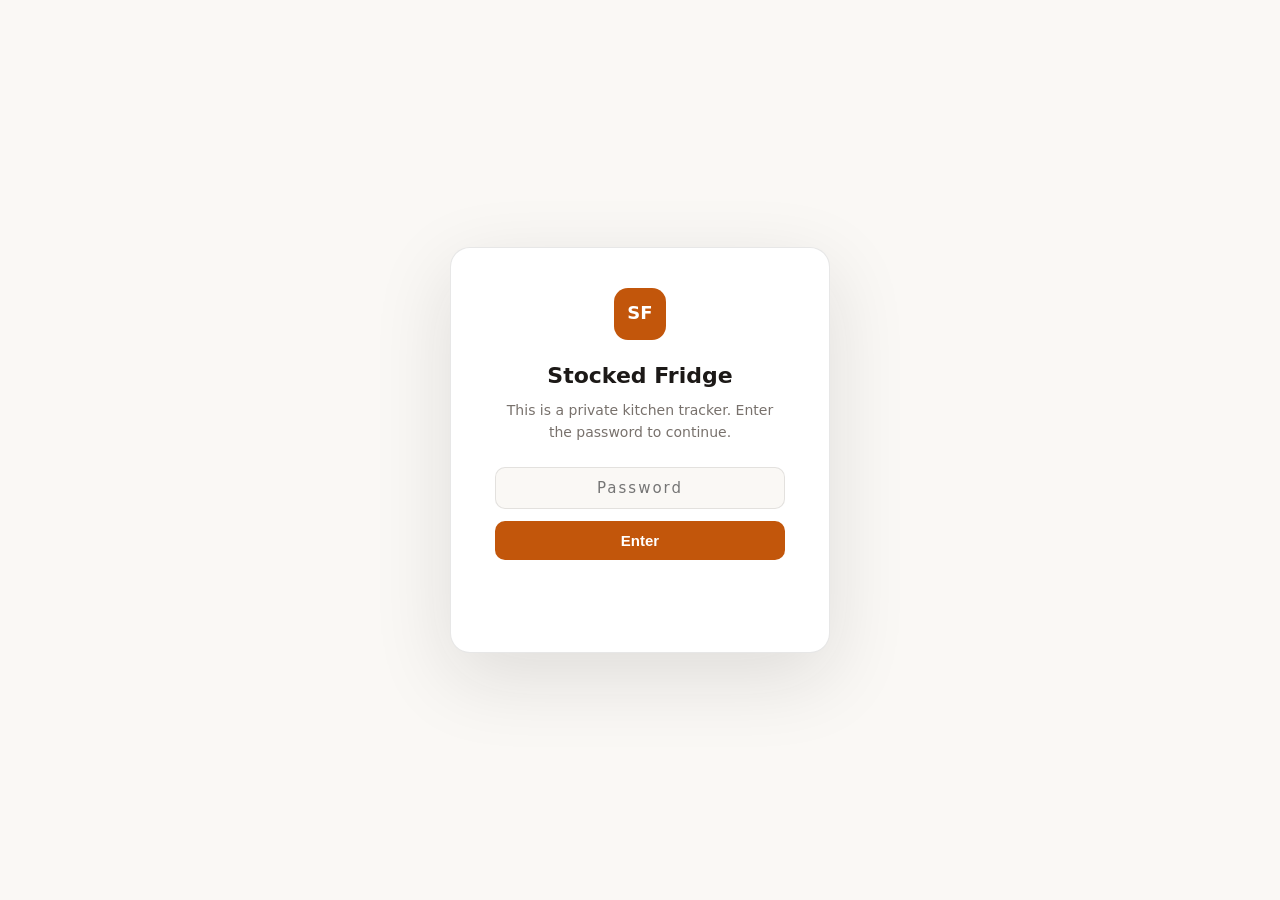
==== pantry/index.html @ d0f5382f "Add Stocked Fridge kitchen tracker at /pantry Password-gated kitchen organization tool: - Pantry inv" ====
<!doctype html>
<html lang="en">
<head>
  <meta charset="utf-8">
  <meta name="viewport" content="width=device-width, initial-scale=1">
  <title>Stocked Fridge — Kitchen Tracker</title>
  <meta name="description" content="Track your kitchen inventory, discover recipes, and analyze your cooking and baking.">
  <link rel="stylesheet" href="assets/css/styles.css">
</head>
<body>
  <div class="bg-grid"></div>

  <!-- ── PASSWORD GATE ── -->
  <div id="gate">
    <div class="gate-card">
      <div class="gate-logo">SF</div>
      <h2>Stocked Fridge</h2>
      <p>This is a private kitchen tracker. Enter the password to continue.</p>
      <input
        type="password"
        id="gate-input"
        class="gate-input"
        placeholder="Password"
        autocomplete="current-password"
        onkeydown="if(event.key==='Enter') checkPassword()"
      >
      <button class="gate-btn" onclick="checkPassword()">Enter</button>
      <p class="gate-error" id="gate-error"></p>
    </div>
  </div>

  <!-- ── APP (hidden until authenticated) ── -->
  <div id="app" style="display:none">

    <div class="page">
      <header class="nav">
        <div class="nav-inner">
          <a class="brand" href="#">
            <div class="brand-icon">SF</div>
            <span class="brand-name">Stocked Fridge</span>
          </a>
          <nav class="tab-nav">
            <button class="tab-btn active" data-tab="dashboard">Dashboard</button>
            <button class="tab-btn" data-tab="pantry">Pantry</button>
            <button class="tab-btn" data-tab="recipes">Recipes</button>
            <button class="tab-btn" data-tab="bakinglog">Baking Log</button>
            <button class="tab-btn" data-tab="settings">Settings</button>
          </nav>
        </div>
      </header>

      <main>

        <!-- DASHBOARD -->
        <section class="tab-section active" id="tab-dashboard">
          <div class="container section-pad">
            <div class="section-head">
              <h2>Kitchen Overview</h2>
              <p id="dashboard-date"></p>
            </div>
            <div class="stats-grid">
              <div class="stat-card">
                <div class="stat-icon">🥫</div>
                <div>
                  <div class="stat-val" id="stat-total">0</div>
                  <div class="stat-label">Pantry Items</div>
                </div>
              </div>
              <div class="stat-card warn">
                <div class="stat-icon">⏰</div>
                <div>
                  <div class="stat-val" id="stat-expiring">0</div>
                  <div class="stat-label">Expiring Soon</div>
                </div>
              </div>
              <div class="stat-card">
                <div class="stat-icon">📖</div>
                <div>
                  <div class="stat-val" id="stat-recipes">0</div>
                  <div class="stat-label">Recipes Available</div>
                </div>
              </div>
              <div class="stat-card">
                <div class="stat-icon">🧁</div>
                <div>
                  <div class="stat-val" id="stat-bakes">0</div>
                  <div class="stat-label">Bakes Logged</div>
                </div>
              </div>
            </div>
            <div class="dash-grid">
              <div>
                <p class="sub-head">Expiring Soon</p>
                <div id="dash-expiring" class="item-list">
                  <p class="empty-msg">No items expiring soon.</p>
                </div>
              </div>
              <div>
                <p class="sub-head">Recent Baking</p>
                <div id="dash-recent-bakes" class="item-list">
                  <p class="empty-msg">No baking logged yet.</p>
                </div>
              </div>
            </div>
            <div class="ai-card">
              <div class="ai-card-head">
                <span class="ai-badge">RECIPES</span>
                <h3>What can you make right now?</h3>
              </div>
              <p class="muted" style="margin-bottom:14px">Recipes you can make with your current pantry (80%+ match).</p>
              <div id="dash-recipes" class="recipe-quick-list">
                <p class="empty-msg">Add items to your pantry to see recipe suggestions.</p>
              </div>
            </div>
          </div>
        </section>

        <!-- PANTRY -->
        <section class="tab-section" id="tab-pantry">
          <div class="container section-pad">
            <div class="section-head between">
              <div>
                <h2>Pantry</h2>
                <p>Track everything in your kitchen.</p>
              </div>
              <button class="btn" onclick="openAddItem()">+ Add Item</button>
            </div>
            <div class="filter-bar">
              <input type="text" class="search-input" id="pantry-search" placeholder="Search ingredients…" oninput="renderPantry()">
            </div>
            <div class="category-filters" id="category-filters" style="margin-bottom:20px"></div>
            <div id="pantry-grid" class="pantry-grid"></div>
          </div>
        </section>

        <!-- RECIPES -->
        <section class="tab-section" id="tab-recipes">
          <div class="container section-pad">
            <div class="section-head">
              <h2>Recipes</h2>
              <p>Find what you can cook or bake with what you have.</p>
            </div>
            <div class="recipe-controls">
              <div class="filter-bar" style="margin-bottom:12px">
                <input type="text" class="search-input" id="recipe-search" placeholder="Search recipes or ingredients…" oninput="renderRecipes()">
              </div>
              <div class="recipe-filter-row">
                <button class="pill-btn active" data-filter="all" onclick="setRecipeFilter('all')">All</button>
                <button class="pill-btn" data-filter="can-make" onclick="setRecipeFilter('can-make')">Can Make Now</button>
                <button class="pill-btn" data-filter="almost" onclick="setRecipeFilter('almost')">Almost There</button>
                <button class="pill-btn" data-filter="baking" onclick="setRecipeFilter('baking')">Baking</button>
                <button class="pill-btn" data-filter="cooking" onclick="setRecipeFilter('cooking')">Cooking</button>
              </div>
            </div>
            <div id="recipe-grid" class="recipe-grid"></div>
            <div class="ai-card" id="ai-recipe-gen" style="display:none">
              <div class="ai-card-head">
                <span class="ai-badge">AI</span>
                <h3>Generate a Custom Recipe</h3>
              </div>
              <p class="muted" style="margin-bottom:8px">Tell Claude what you're craving and it'll craft a recipe from your pantry.</p>
              <textarea id="ai-recipe-prompt" class="ai-input" placeholder="e.g. I want something sweet with the bananas and chocolate chips I have…"></textarea>
              <button class="btn" onclick="generateAIRecipe()">Generate Recipe</button>
              <div id="ai-recipe-result" class="ai-result" style="display:none"></div>
            </div>
          </div>
        </section>

        <!-- BAKING LOG -->
        <section class="tab-section" id="tab-bakinglog">
          <div class="container section-pad">
            <div class="section-head between">
              <div>
                <h2>Baking Log</h2>
                <p>Track your sessions, rate results, and learn from your bakes.</p>
              </div>
              <button class="btn" onclick="openAddBake()">+ Log a Bake</button>
            </div>
            <div id="bake-log-list" class="bake-log-list"></div>
            <div class="ai-card" id="ai-bake-analysis" style="display:none">
              <div class="ai-card-head">
                <span class="ai-badge">AI</span>
                <h3>Baking Analysis</h3>
              </div>
              <p class="muted" style="margin-bottom:14px">Claude will analyze your baking history, spot patterns, and give you personalized tips.</p>
              <button class="btn" onclick="analyzeBaking()">Analyze My Baking</button>
              <div id="ai-analysis-result" class="ai-result" style="display:none"></div>
            </div>
          </div>
        </section>

        <!-- SETTINGS -->
        <section class="tab-section" id="tab-settings">
          <div class="container section-pad">
            <div class="section-head">
              <h2>Settings</h2>
              <p>Customize your experience.</p>
            </div>
            <div class="settings-grid">
              <div class="card">
                <h3>🤖 Claude AI Integration</h3>
                <p class="muted" style="margin-bottom:16px">Add your Anthropic API key to unlock AI-powered recipe generation, baking analysis, and ingredient substitution suggestions. Stored only in your browser.</p>
                <div class="form-group">
                  <label>Anthropic API Key</label>
                  <input type="password" id="api-key-input" class="form-input" placeholder="sk-ant-…">
                  <p class="hint">Never shared — stored locally in your browser only.</p>
                </div>
                <div style="display:flex;align-items:center;gap:10px">
                  <button class="btn" onclick="saveApiKey()">Save Key</button>
                  <span class="key-status" id="key-status"></span>
                </div>
              </div>
              <div class="card">
                <h3>🔄 Ingredient Substitutes</h3>
                <p class="muted" style="margin-bottom:12px">Running low on something? Look up tested substitutes instantly.</p>
                <div class="form-group">
                  <label>Search for an ingredient</label>
                  <input type="text" id="sub-search" class="form-input" placeholder="e.g. butter, eggs, flour…" oninput="renderSubstitutes()">
                </div>
                <div id="sub-results"></div>
              </div>
              <div class="card danger-card">
                <h3>🗑️ Clear All Data</h3>
                <p class="muted" style="margin-bottom:14px">Permanently removes your pantry items and baking log from this browser. Cannot be undone.</p>
                <button class="btn btn-danger" onclick="confirmClearData()">Clear All Data</button>
              </div>
            </div>
          </div>
        </section>

      </main>
    </div><!-- .page -->

    <!-- OVERLAY -->
    <div class="overlay" id="overlay" onclick="closeModal()"></div>

    <!-- MODAL: Add/Edit Item -->
    <div class="modal" id="modal-item">
      <div class="modal-head">
        <h3 id="modal-item-title">Add Item</h3>
        <button class="close-btn" onclick="closeModal()">×</button>
      </div>
      <form id="item-form" onsubmit="saveItem(event)">
        <div class="form-group">
          <label>Item Name *</label>
          <input type="text" id="item-name" class="form-input" required placeholder="e.g. All-purpose flour">
        </div>
        <div class="form-row">
          <div class="form-group">
            <label>Quantity</label>
            <input type="number" id="item-qty" class="form-input" placeholder="2" step="0.1" min="0">
          </div>
          <div class="form-group">
            <label>Unit</label>
            <input type="text" id="item-unit" class="form-input" placeholder="cups, lbs, oz…">
          </div>
        </div>
        <div class="form-group">
          <label>Category</label>
          <select id="item-category" class="form-input">
            <option value="baking">🌾 Baking</option>
            <option value="produce">🥬 Produce</option>
            <option value="dairy">🥛 Dairy</option>
            <option value="proteins">🥩 Proteins</option>
            <option value="pantry">🥫 Pantry</option>
            <option value="spices">🫙 Spices</option>
            <option value="frozen">🧊 Frozen</option>
            <option value="beverages">🥤 Beverages</option>
            <option value="other">📦 Other</option>
          </select>
        </div>
        <div class="form-group">
          <label>Expiry Date</label>
          <input type="date" id="item-expiry" class="form-input">
        </div>
        <div class="form-group">
          <label>Notes</label>
          <input type="text" id="item-notes" class="form-input" placeholder="e.g. opened, store in fridge…">
        </div>
        <input type="hidden" id="item-id">
        <div class="form-actions">
          <button type="button" class="btn ghost" onclick="closeModal()">Cancel</button>
          <button type="submit" class="btn">Save Item</button>
        </div>
      </form>
    </div>

    <!-- MODAL: Recipe detail -->
    <div class="modal modal-wide" id="modal-recipe">
      <div class="modal-head">
        <h3 id="recipe-modal-name"></h3>
        <button class="close-btn" onclick="closeModal()">×</button>
      </div>
      <div id="recipe-modal-content"></div>
    </div>

    <!-- MODAL: Log a Bake -->
    <div class="modal" id="modal-bake">
      <div class="modal-head">
        <h3 id="modal-bake-title">Log a Bake</h3>
        <button class="close-btn" onclick="closeModal()">×</button>
      </div>
      <form id="bake-form" onsubmit="saveBake(event)">
        <div class="form-group">
          <label>What did you bake/cook? *</label>
          <input type="text" id="bake-name" class="form-input" required placeholder="e.g. Sourdough bread, Chocolate chip cookies…">
        </div>
        <div class="form-row">
          <div class="form-group">
            <label>Date</label>
            <input type="date" id="bake-date" class="form-input">
          </div>
          <div class="form-group">
            <label>Rating</label>
            <select id="bake-rating" class="form-input">
              <option value="5">⭐⭐⭐⭐⭐ Amazing!</option>
              <option value="4" selected>⭐⭐⭐⭐ Really good</option>
              <option value="3">⭐⭐⭐ Pretty good</option>
              <option value="2">⭐⭐ Needs work</option>
              <option value="1">⭐ Didn't work out</option>
            </select>
          </div>
        </div>
        <div class="form-group">
          <label>Notes — what happened, what worked, what didn't</label>
          <textarea id="bake-notes" class="form-input" rows="3" placeholder="Crumb was open and airy, crust was a bit thick. Next time reduce bake time by 5 min…"></textarea>
        </div>
        <div class="form-group">
          <label>Ingredients used (comma-separated)</label>
          <input type="text" id="bake-ingredients" class="form-input" placeholder="flour, butter, eggs, sugar, vanilla…">
        </div>
        <div class="form-group">
          <label>Tags</label>
          <input type="text" id="bake-tags" class="form-input" placeholder="bread, sweet, gluten-free…">
        </div>
        <input type="hidden" id="bake-id">
        <div class="form-actions">
          <button type="button" class="btn ghost" onclick="closeModal()">Cancel</button>
          <button type="submit" class="btn">Save Bake</button>
        </div>
      </form>
    </div>

  </div><!-- #app -->

  <script>
    // ── Password gate ─────────────────────────────────────────────────────────
    // Note: client-side gate — keeps casual visitors out, not determined ones.
    const PASS_HASH = "3d0a97e6d9c1e7a37c67ebab2e4c6e7534d06e6da28f3c4de3df2fc11c9b29a3";

    async function hashStr(str) {
      const buf = await crypto.subtle.digest("SHA-256", new TextEncoder().encode(str));
      return Array.from(new Uint8Array(buf)).map(b => b.toString(16).padStart(2,"0")).join("");
    }

    async function checkPassword() {
      const val = document.getElementById("gate-input").value;
      const h   = await hashStr(val);
      if (h === PASS_HASH) {
        sessionStorage.setItem("sf_auth", "1");
        document.getElementById("gate").style.display = "none";
        document.getElementById("app").style.display  = "block";
      } else {
        const err = document.getElementById("gate-error");
        err.textContent = "Incorrect password. Try again.";
        document.getElementById("gate-input").value = "";
        document.getElementById("gate-input").focus();
        setTimeout(() => err.textContent = "", 3000);
      }
    }

    // Auto-unlock if already authenticated this session
    if (sessionStorage.getItem("sf_auth") === "1") {
      document.getElementById("gate").style.display = "none";
      document.getElementById("app").style.display  = "block";
    }
  </script>

  <script src="assets/js/data.js"></script>
  <script src="assets/js/ai.js"></script>
  <script src="assets/js/app.js"></script>
</body>
</html>
---- pantry/assets/css/styles.css ----
:root {
  --bg:         #faf8f5;
  --panel:      #ffffff;
  --text:       #1c1917;
  --muted:      #78716c;
  --line:       rgba(28,25,23,.1);
  --primary:    #c2560b;
  --primary-bg: #fff4ee;
  --green:      #15803d;
  --green-bg:   #f0fdf4;
  --warn:       #b45309;
  --warn-bg:    #fffbeb;
  --red:        #dc2626;
  --red-bg:     #fef2f2;
  --radius:     14px;
  --shadow:     0 4px 24px rgba(28,25,23,.08);
}

*, *::before, *::after { box-sizing: border-box; margin: 0; padding: 0; }
html, body { height: 100%; }

body {
  font-family: ui-sans-serif, system-ui, -apple-system, "Segoe UI", Roboto, Arial, sans-serif;
  background: var(--bg);
  color: var(--text);
  line-height: 1.6;
}

/* ── Background grid ── */
.bg-grid {
  position: fixed; inset: 0; pointer-events: none; z-index: 0;
  background-image:
    linear-gradient(to right, rgba(28,25,23,.04) 1px, transparent 1px),
    linear-gradient(to bottom, rgba(28,25,23,.04) 1px, transparent 1px);
  background-size: 56px 56px;
}

/* ── Password gate ── */
#gate {
  position: fixed; inset: 0; z-index: 999;
  background: var(--bg);
  display: flex; align-items: center; justify-content: center;
}
.gate-card {
  background: var(--panel);
  border: 1px solid var(--line);
  border-radius: 20px;
  padding: 40px 44px;
  box-shadow: 0 24px 80px rgba(28,25,23,.12);
  width: min(380px, 92vw);
  text-align: center;
}
.gate-logo {
  width: 52px; height: 52px; border-radius: 14px;
  background: var(--primary); color: #fff;
  font-size: 18px; font-weight: 800;
  display: flex; align-items: center; justify-content: center;
  margin: 0 auto 18px;
}
.gate-card h2  { font-size: 22px; font-weight: 800; margin-bottom: 6px; }
.gate-card p   { color: var(--muted); font-size: 14px; margin-bottom: 24px; }
.gate-input {
  width: 100%; padding: 11px 14px; border-radius: 10px;
  border: 1.5px solid var(--line); background: var(--bg);
  font-size: 15px; text-align: center; letter-spacing: 2px;
  margin-bottom: 12px; font-family: inherit;
  transition: border-color .15s;
}
.gate-input:focus { outline: none; border-color: var(--primary); }
.gate-btn {
  width: 100%; padding: 11px; border-radius: 10px; border: none;
  background: var(--primary); color: #fff;
  font-size: 15px; font-weight: 700; cursor: pointer;
  transition: opacity .15s;
}
.gate-btn:hover { opacity: .88; }
.gate-error {
  color: var(--red); font-size: 13px; margin-top: 10px;
  min-height: 18px;
}

/* ── Page panel ── */
.page {
  position: relative; z-index: 1;
  max-width: 1120px; margin: 48px auto;
  background: var(--panel);
  border: 1px solid var(--line);
  border-radius: 24px;
  box-shadow: 0 24px 80px rgba(28,25,23,.1);
  overflow: hidden;
  min-height: calc(100vh - 96px);
}

/* ── Nav ── */
.nav {
  position: sticky; top: 0; z-index: 50;
  background: rgba(255,255,255,.94);
  backdrop-filter: blur(12px);
  border-bottom: 1px solid var(--line);
}
.nav-inner {
  display: flex; align-items: center; justify-content: space-between;
  padding: 16px 28px; gap: 16px; flex-wrap: wrap;
}
.brand { display: flex; align-items: center; gap: 10px; text-decoration: none; }
.brand-icon {
  width: 36px; height: 36px; border-radius: 10px;
  background: var(--primary); color: #fff;
  font-size: 14px; font-weight: 800; letter-spacing: -0.5px;
  display: flex; align-items: center; justify-content: center;
}
.brand-name { font-weight: 800; font-size: 17px; color: var(--text); }

.tab-nav { display: flex; gap: 4px; flex-wrap: wrap; }
.tab-btn {
  padding: 7px 16px; border-radius: 8px; border: none;
  background: transparent; color: var(--muted);
  font-size: 14px; font-weight: 600; cursor: pointer;
  transition: background .15s, color .15s;
}
.tab-btn:hover  { background: var(--bg); color: var(--text); }
.tab-btn.active { background: var(--primary-bg); color: var(--primary); }

/* ── Tab sections ── */
.tab-section { display: none; }
.tab-section.active { display: block; }

/* ── Container ── */
.container { max-width: 1060px; margin: 0 auto; padding: 0 28px; }
.section-pad { padding-top: 40px; padding-bottom: 56px; }

.section-head { margin-bottom: 28px; }
.section-head h2 { font-size: 26px; font-weight: 800; margin-bottom: 4px; }
.section-head p  { color: var(--muted); }
.section-head.between { display: flex; align-items: flex-start; justify-content: space-between; gap: 16px; flex-wrap: wrap; }

/* ── Buttons ── */
.btn {
  display: inline-flex; align-items: center; gap: 6px;
  padding: 9px 20px; border-radius: 10px; border: none;
  background: var(--primary); color: #fff;
  font-size: 14px; font-weight: 700; cursor: pointer;
  transition: opacity .15s, transform .1s;
}
.btn:hover   { opacity: .88; transform: translateY(-1px); }
.btn:active  { transform: translateY(0); }
.btn.ghost   { background: transparent; color: var(--text); border: 1.5px solid var(--line); }
.btn.ghost:hover { background: var(--bg); }
.btn.btn-danger  { background: var(--red); }

.pill-btn {
  padding: 5px 14px; border-radius: 20px; border: 1.5px solid var(--line);
  background: transparent; color: var(--muted);
  font-size: 13px; font-weight: 600; cursor: pointer;
  transition: all .15s; white-space: nowrap;
}
.pill-btn:hover  { border-color: var(--primary); color: var(--primary); }
.pill-btn.active { background: var(--primary); color: #fff; border-color: var(--primary); }

.icon-btn {
  width: 30px; height: 30px; border-radius: 8px;
  border: 1px solid var(--line); background: var(--bg);
  font-size: 14px; cursor: pointer;
  display: inline-flex; align-items: center; justify-content: center;
  transition: background .15s;
}
.icon-btn:hover        { background: var(--line); }
.icon-btn.danger:hover { background: var(--red-bg); }

/* ── Cards ── */
.card {
  background: var(--panel); border: 1px solid var(--line);
  border-radius: var(--radius); padding: 24px; box-shadow: var(--shadow);
}
.card h3 { font-size: 17px; font-weight: 700; margin-bottom: 8px; }
.danger-card { border-color: var(--red); }

/* ── Dashboard ── */
.stats-grid {
  display: grid; grid-template-columns: repeat(auto-fill, minmax(200px, 1fr));
  gap: 16px; margin-bottom: 32px;
}
.stat-card {
  background: var(--panel); border: 1px solid var(--line);
  border-radius: var(--radius); padding: 20px 24px;
  display: flex; align-items: center; gap: 16px; box-shadow: var(--shadow);
}
.stat-card.warn { border-color: var(--warn); background: var(--warn-bg); }
.stat-icon  { font-size: 28px; }
.stat-val   { font-size: 32px; font-weight: 800; line-height: 1; }
.stat-label { font-size: 13px; color: var(--muted); font-weight: 600; margin-top: 2px; }

.dash-grid {
  display: grid; grid-template-columns: 1fr 1fr;
  gap: 24px; margin-bottom: 28px;
}
@media (max-width: 640px) { .dash-grid { grid-template-columns: 1fr; } }

.sub-head { font-size: 13px; font-weight: 700; margin-bottom: 12px; color: var(--muted); text-transform: uppercase; letter-spacing: .06em; }

.item-list { display: flex; flex-direction: column; gap: 8px; }
.dash-item {
  display: flex; align-items: center; justify-content: space-between;
  padding: 10px 14px; border-radius: 10px;
  background: var(--bg); border: 1px solid var(--line);
}
.dash-item.expiring-soon { background: var(--warn-bg); border-color: var(--warn); }
.dash-item.expired       { background: var(--red-bg);  border-color: var(--red); }
.dash-item-name { font-weight: 600; font-size: 14px; }

.recipe-quick-list { display: flex; flex-direction: column; gap: 10px; }
.recipe-quick-card {
  display: flex; align-items: center; justify-content: space-between;
  padding: 12px 16px; border-radius: 10px; border: 1px solid var(--line);
  background: var(--bg); cursor: pointer; transition: border-color .15s, background .15s;
}
.recipe-quick-card:hover { border-color: var(--primary); background: var(--primary-bg); }
.rqc-info { display: flex; flex-direction: column; gap: 2px; }
.rqc-info strong { font-size: 14px; font-weight: 700; }
.rqc-info .muted { font-size: 12px; }

/* ── Filter bar ── */
.filter-bar { display: flex; gap: 12px; margin-bottom: 16px; flex-wrap: wrap; align-items: center; }
.search-input {
  flex: 1; min-width: 200px; padding: 9px 14px; border-radius: 10px;
  border: 1.5px solid var(--line); background: var(--bg);
  font-size: 14px; color: var(--text); transition: border-color .15s;
}
.search-input:focus { outline: none; border-color: var(--primary); }
.category-filters { display: flex; gap: 8px; flex-wrap: wrap; }

/* ── Pantry ── */
.pantry-grid {
  display: grid; grid-template-columns: repeat(auto-fill, minmax(180px, 1fr));
  gap: 16px;
}
.pantry-card {
  background: var(--panel); border: 1.5px solid var(--line);
  border-radius: var(--radius); padding: 16px; box-shadow: var(--shadow);
  transition: border-color .15s, box-shadow .15s;
}
.pantry-card:hover { border-color: var(--primary); box-shadow: 0 8px 32px rgba(194,86,11,.1); }
.pantry-card.expiring-soon { border-color: var(--warn); background: var(--warn-bg); }
.pantry-card.expired       { border-color: var(--red);  background: var(--red-bg); }
.pantry-card-top { display: flex; align-items: center; justify-content: space-between; margin-bottom: 10px; }
.cat-icon     { font-size: 24px; }
.pantry-name  { font-size: 15px; font-weight: 700; margin-bottom: 4px; }
.pantry-qty   { font-size: 14px; font-weight: 600; color: var(--primary); margin-bottom: 2px; }
.pantry-cat   { font-size: 12px; margin-bottom: 4px; }
.pantry-notes { font-size: 12px; font-style: italic; }
.card-actions { display: flex; gap: 6px; margin-top: 12px; justify-content: flex-end; }

/* ── Expiry ── */
.expiry-pill {
  font-size: 11px; font-weight: 700; padding: 2px 8px;
  border-radius: 20px; background: var(--green-bg); color: var(--green);
}
.expiry-pill.expiring-soon { background: var(--warn-bg); color: var(--warn); }
.expiry-pill.expiring-week { background: #fef3c7; color: #92400e; }
.expiry-pill.expired       { background: var(--red-bg);  color: var(--red); }
.rating-pill  { font-size: 13px; letter-spacing: 2px; color: #f59e0b; }
.rating-stars { font-size: 16px; letter-spacing: 2px; color: #f59e0b; }

/* ── Recipes ── */
.recipe-controls   { margin-bottom: 20px; }
.recipe-filter-row { display: flex; gap: 8px; flex-wrap: wrap; }
.recipe-grid {
  display: grid; grid-template-columns: repeat(auto-fill, minmax(240px, 1fr));
  gap: 18px; margin-bottom: 28px;
}
.recipe-card {
  background: var(--panel); border: 1.5px solid var(--line);
  border-radius: var(--radius); padding: 20px; box-shadow: var(--shadow);
  cursor: pointer; transition: border-color .15s, box-shadow .15s, transform .15s;
}
.recipe-card:hover { border-color: var(--primary); transform: translateY(-2px); box-shadow: 0 10px 40px rgba(194,86,11,.12); }
.recipe-card-top { display: flex; align-items: center; justify-content: space-between; margin-bottom: 10px; }
.cat-badge { font-size: 11px; font-weight: 700; padding: 2px 10px; border-radius: 20px; text-transform: capitalize; }
.cat-badge.baking  { background: var(--primary-bg); color: var(--primary); }
.cat-badge.cooking { background: var(--green-bg);   color: var(--green); }
.match-pill { font-size: 12px; font-weight: 800; padding: 3px 10px; border-radius: 20px; }
.match-pill.high { background: var(--green-bg); color: var(--green); }
.match-pill.mid  { background: var(--warn-bg);  color: var(--warn); }
.match-pill.low  { background: var(--bg); color: var(--muted); border: 1px solid var(--line); }
.recipe-name { font-size: 17px; font-weight: 700; margin-bottom: 8px; }
.recipe-meta { display: flex; gap: 14px; font-size: 13px; color: var(--muted); margin-bottom: 10px; }
.tags-row    { display: flex; gap: 6px; flex-wrap: wrap; margin-bottom: 10px; }
.tag { font-size: 11px; padding: 2px 8px; border-radius: 20px; background: var(--bg); border: 1px solid var(--line); color: var(--muted); }
.missing-note  { font-size: 12px; color: var(--warn); font-style: italic; }
.can-make-note { font-size: 12px; color: var(--green); font-weight: 600; }

/* ── Baking Log ── */
.bake-log-list { display: flex; flex-direction: column; gap: 16px; margin-bottom: 28px; }
.bake-entry {
  background: var(--panel); border: 1.5px solid var(--line);
  border-radius: var(--radius); padding: 20px; box-shadow: var(--shadow);
}
.bake-entry-top { display: flex; align-items: flex-start; justify-content: space-between; margin-bottom: 8px; }
.bake-entry-right { display: flex; align-items: center; gap: 12px; }
.bake-name  { font-size: 17px; font-weight: 700; }
.bake-date  { font-size: 13px; }
.bake-notes { font-size: 14px; margin-top: 6px; }
.bake-ingr  { font-size: 13px; margin-top: 4px; }
.bake-tags  { display: flex; gap: 6px; flex-wrap: wrap; margin-top: 8px; }
.entry-actions { display: flex; gap: 6px; }

/* ── AI card ── */
.ai-card {
  border: 1.5px solid rgba(194,86,11,.25); border-radius: var(--radius); padding: 24px;
  background: linear-gradient(135deg, #fff, var(--primary-bg)); margin-top: 24px;
}
.ai-card-head { display: flex; align-items: center; gap: 10px; margin-bottom: 8px; }
.ai-card-head h3, .ai-card-head h4 { margin: 0; font-size: 17px; font-weight: 700; }
.ai-badge {
  background: var(--primary); color: #fff;
  font-size: 11px; font-weight: 800; padding: 2px 8px; border-radius: 6px; letter-spacing: .06em;
}
.ai-input {
  width: 100%; padding: 12px; border-radius: 10px; border: 1.5px solid var(--line);
  background: #fff; font-size: 14px; font-family: inherit; resize: vertical;
  margin: 12px 0; min-height: 80px; transition: border-color .15s;
}
.ai-input:focus { outline: none; border-color: var(--primary); }
.ai-result   { margin-top: 16px; }
.ai-loading  { color: var(--muted); font-style: italic; font-size: 14px; }
.ai-error    { color: var(--red); font-size: 14px; padding: 12px; background: var(--red-bg); border-radius: 8px; }
.ai-response { font-size: 14px; line-height: 1.75; padding: 16px; background: #fff; border-radius: 10px; border: 1px solid var(--line); }

/* ── Settings ── */
.settings-grid { display: flex; flex-direction: column; gap: 20px; }
.form-group { display: flex; flex-direction: column; gap: 5px; margin-bottom: 14px; }
.form-group label { font-size: 13px; font-weight: 700; color: var(--text); }
.form-row { display: grid; grid-template-columns: 1fr 1fr; gap: 12px; }
.form-input {
  padding: 9px 12px; border-radius: 10px; border: 1.5px solid var(--line);
  background: var(--bg); font-size: 14px; color: var(--text); font-family: inherit;
  transition: border-color .15s;
}
.form-input:focus { outline: none; border-color: var(--primary); }
.hint { font-size: 12px; color: var(--muted); font-style: italic; margin-top: 4px; }
.key-status { font-size: 13px; font-weight: 600; }
.key-status.ok { color: var(--green); }

.sub-group { margin-bottom: 20px; }
.sub-group h4 { font-size: 15px; font-weight: 700; margin-bottom: 10px; }
.sub-list  { display: flex; flex-direction: column; gap: 8px; }
.sub-item  { padding: 12px 14px; border-radius: 10px; background: var(--bg); border: 1px solid var(--line); }
.sub-main  { display: flex; align-items: center; gap: 10px; margin-bottom: 2px; }
.sub-ratio { font-size: 12px; font-weight: 600; color: var(--primary); background: var(--primary-bg); padding: 2px 8px; border-radius: 6px; }

/* ── Modals ── */
.overlay {
  display: none; position: fixed; inset: 0;
  background: rgba(28,25,23,.4); z-index: 100; backdrop-filter: blur(2px);
}
.modal {
  display: none; position: fixed; top: 50%; left: 50%; transform: translate(-50%, -50%);
  background: var(--panel); border-radius: 18px;
  box-shadow: 0 32px 80px rgba(28,25,23,.2);
  z-index: 101; width: min(520px, 95vw); max-height: 90vh; overflow-y: auto;
  flex-direction: column;
}
.modal-wide { width: min(720px, 95vw); }
.modal-head {
  display: flex; align-items: center; justify-content: space-between;
  padding: 20px 24px; border-bottom: 1px solid var(--line);
  position: sticky; top: 0; background: var(--panel); z-index: 5;
}
.modal-head h3 { font-size: 18px; font-weight: 700; }
.close-btn {
  width: 32px; height: 32px; border-radius: 8px; border: 1px solid var(--line);
  background: var(--bg); font-size: 18px; cursor: pointer;
  display: flex; align-items: center; justify-content: center; color: var(--muted);
  transition: background .15s;
}
.close-btn:hover { background: var(--red-bg); color: var(--red); }
#item-form, #bake-form { padding: 20px 24px; }
.form-actions { display: flex; gap: 10px; justify-content: flex-end; margin-top: 16px; }

.recipe-modal-meta { display: flex; gap: 14px; align-items: center; padding: 16px 24px; flex-wrap: wrap; border-bottom: 1px solid var(--line); }
.recipe-modal-meta span { font-size: 14px; color: var(--muted); }
.recipe-modal-sections { display: grid; grid-template-columns: 1fr 1fr; gap: 24px; padding: 24px; }
@media (max-width: 560px) { .recipe-modal-sections { grid-template-columns: 1fr; } }
.recipe-modal-sections h4 { font-size: 13px; font-weight: 700; text-transform: uppercase; letter-spacing: .05em; color: var(--muted); margin-bottom: 12px; }
.ingredient-list { list-style: none; display: flex; flex-direction: column; gap: 7px; }
.ingredient-list li { display: flex; align-items: center; gap: 8px; font-size: 14px; }
.check { font-size: 13px; width: 18px; text-align: center; }
.ingredient-list li.have .check { color: var(--green); }
.ingredient-list li.need .check { color: var(--red); }
.instruction-list { padding-left: 18px; display: flex; flex-direction: column; gap: 10px; font-size: 14px; line-height: 1.65; }
.recipe-tags { padding: 0 24px 24px; display: flex; gap: 8px; flex-wrap: wrap; }

/* ── Utilities ── */
.muted { color: var(--muted); font-size: 14px; }
a { color: var(--primary); text-decoration: none; }
a:hover { text-decoration: underline; }
.empty-msg { color: var(--muted); font-size: 14px; font-style: italic; padding: 20px 0; }

/* ── Responsive ── */
@media (max-width: 768px) {
  .page { margin: 0; border-radius: 0; min-height: 100vh; }
  .container { padding: 0 16px; }
  .nav-inner { padding: 14px 16px; }
  .stats-grid { grid-template-columns: 1fr 1fr; }
  .pantry-grid { grid-template-columns: repeat(auto-fill, minmax(150px, 1fr)); }
  .recipe-grid { grid-template-columns: 1fr; }
  .form-row { grid-template-columns: 1fr; }
}
@media (max-width: 480px) {
  .stats-grid { grid-template-columns: 1fr; }
  .tab-nav { gap: 2px; }
  .tab-btn { padding: 6px 10px; font-size: 13px; }
}
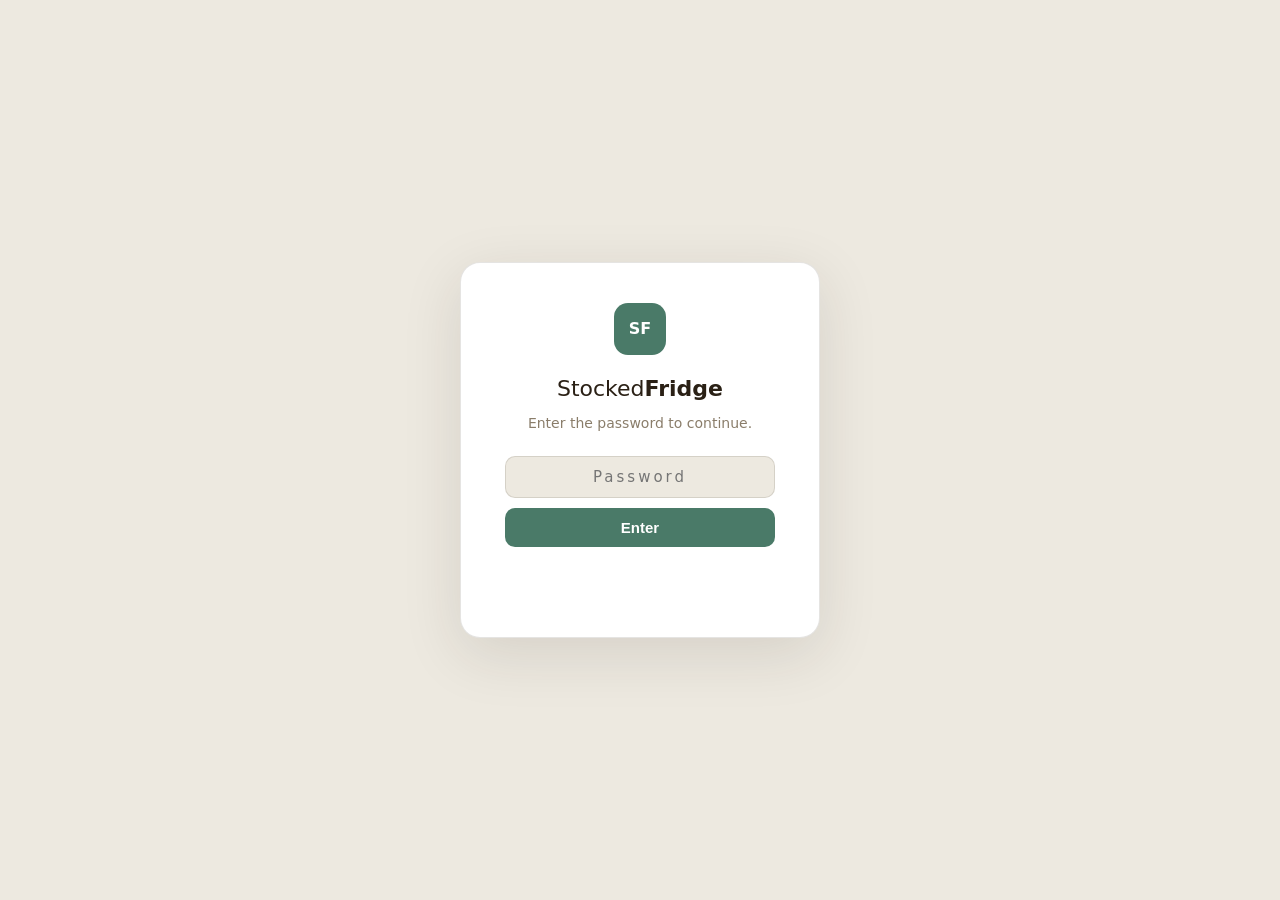
==== commit 87c58212: "Redesign Stocked Fridge with illustrated kitchen UI - Illustrated kitchen SVG (stove, window, cabine" ====
--- a/pantry/index.html
+++ b/pantry/index.html
@@ -3,235 +3,306 @@
 <head>
   <meta charset="utf-8">
   <meta name="viewport" content="width=device-width, initial-scale=1">
-  <title>Stocked Fridge — Kitchen Tracker</title>
-  <meta name="description" content="Track your kitchen inventory, discover recipes, and analyze your cooking and baking.">
+  <title>Stocked Fridge</title>
   <link rel="stylesheet" href="assets/css/styles.css">
 </head>
 <body>
-  <div class="bg-grid"></div>
 
   <!-- ── PASSWORD GATE ── -->
   <div id="gate">
     <div class="gate-card">
       <div class="gate-logo">SF</div>
-      <h2>Stocked Fridge</h2>
-      <p>This is a private kitchen tracker. Enter the password to continue.</p>
-      <input
-        type="password"
-        id="gate-input"
-        class="gate-input"
-        placeholder="Password"
-        autocomplete="current-password"
-        onkeydown="if(event.key==='Enter') checkPassword()"
-      >
+      <h2>Stocked<strong>Fridge</strong></h2>
+      <p>Enter the password to continue.</p>
+      <input type="password" id="gate-input" class="gate-input" placeholder="Password"
+        autocomplete="current-password" onkeydown="if(event.key==='Enter') checkPassword()">
       <button class="gate-btn" onclick="checkPassword()">Enter</button>
       <p class="gate-error" id="gate-error"></p>
     </div>
   </div>
 
-  <!-- ── APP (hidden until authenticated) ── -->
+  <!-- ── APP ── -->
   <div id="app" style="display:none">
 
-    <div class="page">
-      <header class="nav">
-        <div class="nav-inner">
-          <a class="brand" href="#">
-            <div class="brand-icon">SF</div>
-            <span class="brand-name">Stocked Fridge</span>
-          </a>
-          <nav class="tab-nav">
-            <button class="tab-btn active" data-tab="dashboard">Dashboard</button>
-            <button class="tab-btn" data-tab="pantry">Pantry</button>
-            <button class="tab-btn" data-tab="recipes">Recipes</button>
-            <button class="tab-btn" data-tab="bakinglog">Baking Log</button>
-            <button class="tab-btn" data-tab="settings">Settings</button>
-          </nav>
-        </div>
-      </header>
-
-      <main>
-
-        <!-- DASHBOARD -->
-        <section class="tab-section active" id="tab-dashboard">
-          <div class="container section-pad">
-            <div class="section-head">
-              <h2>Kitchen Overview</h2>
-              <p id="dashboard-date"></p>
+    <!-- Top bar -->
+    <header class="topbar">
+      <span class="brand">Stocked<strong>Fridge</strong></span>
+      <nav class="tab-nav">
+        <button class="tab-btn active" data-tab="dashboard">Home</button>
+        <button class="tab-btn" data-tab="pantry">Pantry</button>
+        <button class="tab-btn" data-tab="recipes">Recipes</button>
+        <button class="tab-btn" data-tab="bakinglog">Baking Log</button>
+      </nav>
+      <button class="settings-btn" onclick="toggleSettings()" title="Settings">
+        <svg width="18" height="18" viewBox="0 0 24 24" fill="none" stroke="currentColor" stroke-width="2" stroke-linecap="round" stroke-linejoin="round">
+          <line x1="4" y1="6" x2="20" y2="6"/><line x1="8" y1="12" x2="20" y2="12"/><line x1="12" y1="18" x2="20" y2="18"/>
+        </svg>
+      </button>
+    </header>
+
+    <!-- ── DASHBOARD ── -->
+    <section class="tab-section active" id="tab-dashboard">
+      <!-- Kitchen illustration -->
+      <div class="kitchen-wrap">
+        <svg class="kitchen-svg" viewBox="0 0 1000 310" xmlns="http://www.w3.org/2000/svg" preserveAspectRatio="xMidYMid meet">
+          <!-- Background wall -->
+          <rect width="1000" height="310" fill="#ede9e0"/>
+
+          <!-- Counter base -->
+          <rect x="72" y="248" width="880" height="52" rx="6" fill="#9b7340"/>
+          <!-- Counter top surface -->
+          <rect x="72" y="240" width="880" height="13" rx="3" fill="#b5924f"/>
+
+          <!-- ── STOVE ── -->
+          <!-- Range hood -->
+          <rect x="82" y="52" width="208" height="26" rx="4" fill="#5a9080"/>
+          <rect x="86" y="55" width="200" height="20" rx="3" fill="#6aaa96"/>
+          <!-- Hood trim -->
+          <rect x="82" y="74" width="208" height="6" fill="#4a8070"/>
+          <!-- Stove body -->
+          <rect x="90" y="80" width="195" height="162" rx="6" fill="#7aaa96"/>
+          <!-- Burner panel bg -->
+          <rect x="100" y="92" width="175" height="110" rx="5" fill="#6a9a88"/>
+          <!-- Burner 1 TL -->
+          <circle cx="148" cy="132" r="26" fill="#3d6e5c"/><circle cx="148" cy="132" r="17" fill="#2c5244"/>
+          <!-- Burner 2 TR -->
+          <circle cx="238" cy="132" r="26" fill="#3d6e5c"/><circle cx="238" cy="132" r="17" fill="#2c5244"/>
+          <!-- Burner 3 BL -->
+          <circle cx="148" cy="180" r="26" fill="#3d6e5c"/><circle cx="148" cy="180" r="17" fill="#2c5244"/>
+          <!-- Burner 4 BR -->
+          <circle cx="238" cy="180" r="26" fill="#3d6e5c"/><circle cx="238" cy="180" r="17" fill="#2c5244"/>
+          <!-- Knob dots -->
+          <circle cx="126" cy="214" r="5" fill="#d88060"/><circle cx="148" cy="216" r="5" fill="#d88060"/>
+          <circle cx="192" cy="216" r="5" fill="#d88060"/><circle cx="232" cy="214" r="5" fill="#d88060"/>
+          <!-- Oven door -->
+          <rect x="100" y="220" width="175" height="22" rx="4" fill="#3d6e5c"/>
+          <!-- Oven window -->
+          <rect x="110" y="224" width="155" height="13" rx="3" fill="#1a3028" opacity="0.65"/>
+
+          <!-- ── WINDOW ── -->
+          <!-- Left curtain -->
+          <rect x="302" y="38" width="58" height="204" rx="16" fill="#e89a82"/>
+          <!-- Right curtain -->
+          <rect x="580" y="38" width="58" height="204" rx="16" fill="#e89a82"/>
+          <!-- Window frame -->
+          <rect x="348" y="62" width="244" height="180" rx="5" fill="#d8d0be"/>
+          <!-- Sky glass -->
+          <rect x="356" y="70" width="228" height="164" rx="3" fill="#c4dce8"/>
+          <!-- Window dividers -->
+          <rect x="468" y="70" width="4" height="164" fill="#d8d0be"/>
+          <rect x="356" y="152" width="228" height="4" fill="#d8d0be"/>
+          <!-- Windowsill -->
+          <rect x="316" y="240" width="308" height="11" rx="2" fill="#ccc4b0"/>
+
+          <!-- Small plant left -->
+          <rect x="330" y="214" width="22" height="28" rx="5" fill="#c08858"/>
+          <ellipse cx="341" cy="207" rx="17" ry="14" fill="#4f9060"/>
+          <ellipse cx="341" cy="202" rx="10" ry="8" fill="#3d7848"/>
+
+          <!-- Fruit / tomatoes -->
+          <ellipse cx="470" cy="244" rx="35" ry="9" fill="#e0d8c8"/>
+          <circle cx="456" cy="232" r="12" fill="#e06848"/>
+          <circle cx="470" cy="228" r="12" fill="#d85e40"/>
+          <circle cx="484" cy="232" r="12" fill="#e06848"/>
+
+          <!-- Mug -->
+          <rect x="508" y="220" width="28" height="24" rx="5" fill="#f4f0e8"/>
+          <rect x="510" y="222" width="24" height="20" rx="3" fill="#eee8de"/>
+          <path d="M536 226 Q550 226 550 234 Q550 242 536 242" stroke="#d0c8b8" stroke-width="3" fill="none" stroke-linecap="round"/>
+
+          <!-- Small plant right -->
+          <rect x="582" y="214" width="22" height="28" rx="5" fill="#c08858"/>
+          <ellipse cx="593" cy="207" rx="17" ry="14" fill="#4f9060"/>
+          <ellipse cx="593" cy="202" rx="10" ry="8" fill="#3d7848"/>
+
+          <!-- ── PANTRY CABINET ── -->
+          <rect x="650" y="80" width="158" height="162" rx="5" fill="#a07848"/>
+          <rect x="657" y="87" width="144" height="148" rx="3" fill="#906838"/>
+          <!-- Left door -->
+          <rect x="659" y="89" width="64" height="144" rx="4" fill="#b09050"/>
+          <rect x="666" y="96" width="50" height="58" rx="3" fill="#a07848" opacity="0.35"/>
+          <rect x="666" y="162" width="50" height="62" rx="3" fill="#a07848" opacity="0.35"/>
+          <!-- Right door -->
+          <rect x="729" y="89" width="64" height="144" rx="4" fill="#b09050"/>
+          <rect x="736" y="96" width="50" height="58" rx="3" fill="#a07848" opacity="0.35"/>
+          <rect x="736" y="162" width="50" height="62" rx="3" fill="#a07848" opacity="0.35"/>
+          <!-- Handles -->
+          <rect x="717" y="152" width="5" height="26" rx="2.5" fill="#806028"/>
+          <rect x="730" y="152" width="5" height="26" rx="2.5" fill="#806028"/>
+
+          <!-- ── FRIDGE ── -->
+          <rect x="820" y="38" width="158" height="208" rx="9" fill="#f0ece6"/>
+          <rect x="820" y="38" width="158" height="208" rx="9" fill="none" stroke="#ddd8d0" stroke-width="2"/>
+          <!-- Handle -->
+          <rect x="826" y="88" width="7" height="56" rx="3.5" fill="#ccc4ba"/>
+          <!-- Freezer section -->
+          <rect x="830" y="47" width="140" height="72" rx="5" fill="#d8eaf4"/>
+          <!-- Snowflake -->
+          <text x="900" y="97" text-anchor="middle" font-size="34" fill="#7ab4d4" font-family="Georgia,serif">✱</text>
+          <!-- Divider -->
+          <rect x="830" y="121" width="140" height="2" fill="#d4d0c8"/>
+          <!-- COOL section -->
+          <rect x="830" y="125" width="140" height="52" rx="0" fill="#f5f0ea"/>
+          <text x="900" y="158" text-anchor="middle" font-size="11" font-family="ui-sans-serif,sans-serif" fill="#a89880" letter-spacing="4" font-weight="600">COOL</text>
+          <!-- Divider -->
+          <rect x="830" y="179" width="140" height="2" fill="#d4d0c8"/>
+          <!-- Bottom shelf/crisper -->
+          <rect x="837" y="187" width="126" height="42" rx="5" fill="#e4dfd4"/>
+          <rect x="840" y="220" width="120" height="3" rx="1" fill="#cec9bf"/>
+        </svg>
+      </div>
+
+      <!-- Hero info card -->
+      <div class="hero-card-wrap">
+        <div class="hero-card">
+          <div id="hero-recipe">
+            <p class="hero-label">Add items to your pantry to see what you can make</p>
+            <h2 class="hero-name">—</h2>
+          </div>
+          <p id="hero-count" class="hero-count"></p>
+          <div class="hero-divider"></div>
+          <div class="hero-stats">
+            <div class="hero-stat">
+              <span class="hero-stat-val" id="stat-fridge">0</span>
+              <span class="hero-stat-label">in the fridge</span>
             </div>
-            <div class="stats-grid">
-              <div class="stat-card">
-                <div class="stat-icon">🥫</div>
-                <div>
-                  <div class="stat-val" id="stat-total">0</div>
-                  <div class="stat-label">Pantry Items</div>
-                </div>
-              </div>
-              <div class="stat-card warn">
-                <div class="stat-icon">⏰</div>
-                <div>
-                  <div class="stat-val" id="stat-expiring">0</div>
-                  <div class="stat-label">Expiring Soon</div>
-                </div>
-              </div>
-              <div class="stat-card">
-                <div class="stat-icon">📖</div>
-                <div>
-                  <div class="stat-val" id="stat-recipes">0</div>
-                  <div class="stat-label">Recipes Available</div>
-                </div>
-              </div>
-              <div class="stat-card">
-                <div class="stat-icon">🧁</div>
-                <div>
-                  <div class="stat-val" id="stat-bakes">0</div>
-                  <div class="stat-label">Bakes Logged</div>
-                </div>
-              </div>
+            <div class="hero-stat">
+              <span class="hero-stat-val" id="stat-freezer">0</span>
+              <span class="hero-stat-label">in the freezer</span>
             </div>
-            <div class="dash-grid">
-              <div>
-                <p class="sub-head">Expiring Soon</p>
-                <div id="dash-expiring" class="item-list">
-                  <p class="empty-msg">No items expiring soon.</p>
-                </div>
-              </div>
-              <div>
-                <p class="sub-head">Recent Baking</p>
-                <div id="dash-recent-bakes" class="item-list">
-                  <p class="empty-msg">No baking logged yet.</p>
-                </div>
-              </div>
+            <div class="hero-stat">
+              <span class="hero-stat-val" id="stat-pantry-ct">0</span>
+              <span class="hero-stat-label">in the pantry</span>
             </div>
-            <div class="ai-card">
-              <div class="ai-card-head">
-                <span class="ai-badge">RECIPES</span>
-                <h3>What can you make right now?</h3>
-              </div>
-              <p class="muted" style="margin-bottom:14px">Recipes you can make with your current pantry (80%+ match).</p>
-              <div id="dash-recipes" class="recipe-quick-list">
-                <p class="empty-msg">Add items to your pantry to see recipe suggestions.</p>
-              </div>
+            <div class="hero-stat">
+              <span class="hero-stat-val" id="stat-recipes">0</span>
+              <span class="hero-stat-label">recipes</span>
             </div>
           </div>
-        </section>
-
-        <!-- PANTRY -->
-        <section class="tab-section" id="tab-pantry">
-          <div class="container section-pad">
-            <div class="section-head between">
-              <div>
-                <h2>Pantry</h2>
-                <p>Track everything in your kitchen.</p>
-              </div>
-              <button class="btn" onclick="openAddItem()">+ Add Item</button>
-            </div>
-            <div class="filter-bar">
-              <input type="text" class="search-input" id="pantry-search" placeholder="Search ingredients…" oninput="renderPantry()">
-            </div>
-            <div class="category-filters" id="category-filters" style="margin-bottom:20px"></div>
-            <div id="pantry-grid" class="pantry-grid"></div>
-          </div>
-        </section>
-
-        <!-- RECIPES -->
-        <section class="tab-section" id="tab-recipes">
-          <div class="container section-pad">
-            <div class="section-head">
-              <h2>Recipes</h2>
-              <p>Find what you can cook or bake with what you have.</p>
-            </div>
-            <div class="recipe-controls">
-              <div class="filter-bar" style="margin-bottom:12px">
-                <input type="text" class="search-input" id="recipe-search" placeholder="Search recipes or ingredients…" oninput="renderRecipes()">
-              </div>
-              <div class="recipe-filter-row">
-                <button class="pill-btn active" data-filter="all" onclick="setRecipeFilter('all')">All</button>
-                <button class="pill-btn" data-filter="can-make" onclick="setRecipeFilter('can-make')">Can Make Now</button>
-                <button class="pill-btn" data-filter="almost" onclick="setRecipeFilter('almost')">Almost There</button>
-                <button class="pill-btn" data-filter="baking" onclick="setRecipeFilter('baking')">Baking</button>
-                <button class="pill-btn" data-filter="cooking" onclick="setRecipeFilter('cooking')">Cooking</button>
-              </div>
-            </div>
-            <div id="recipe-grid" class="recipe-grid"></div>
-            <div class="ai-card" id="ai-recipe-gen" style="display:none">
-              <div class="ai-card-head">
-                <span class="ai-badge">AI</span>
-                <h3>Generate a Custom Recipe</h3>
-              </div>
-              <p class="muted" style="margin-bottom:8px">Tell Claude what you're craving and it'll craft a recipe from your pantry.</p>
-              <textarea id="ai-recipe-prompt" class="ai-input" placeholder="e.g. I want something sweet with the bananas and chocolate chips I have…"></textarea>
-              <button class="btn" onclick="generateAIRecipe()">Generate Recipe</button>
-              <div id="ai-recipe-result" class="ai-result" style="display:none"></div>
-            </div>
-          </div>
-        </section>
-
-        <!-- BAKING LOG -->
-        <section class="tab-section" id="tab-bakinglog">
-          <div class="container section-pad">
-            <div class="section-head between">
-              <div>
-                <h2>Baking Log</h2>
-                <p>Track your sessions, rate results, and learn from your bakes.</p>
-              </div>
-              <button class="btn" onclick="openAddBake()">+ Log a Bake</button>
-            </div>
-            <div id="bake-log-list" class="bake-log-list"></div>
-            <div class="ai-card" id="ai-bake-analysis" style="display:none">
-              <div class="ai-card-head">
-                <span class="ai-badge">AI</span>
-                <h3>Baking Analysis</h3>
-              </div>
-              <p class="muted" style="margin-bottom:14px">Claude will analyze your baking history, spot patterns, and give you personalized tips.</p>
-              <button class="btn" onclick="analyzeBaking()">Analyze My Baking</button>
-              <div id="ai-analysis-result" class="ai-result" style="display:none"></div>
-            </div>
-          </div>
-        </section>
-
-        <!-- SETTINGS -->
-        <section class="tab-section" id="tab-settings">
-          <div class="container section-pad">
-            <div class="section-head">
-              <h2>Settings</h2>
-              <p>Customize your experience.</p>
-            </div>
-            <div class="settings-grid">
-              <div class="card">
-                <h3>🤖 Claude AI Integration</h3>
-                <p class="muted" style="margin-bottom:16px">Add your Anthropic API key to unlock AI-powered recipe generation, baking analysis, and ingredient substitution suggestions. Stored only in your browser.</p>
-                <div class="form-group">
-                  <label>Anthropic API Key</label>
-                  <input type="password" id="api-key-input" class="form-input" placeholder="sk-ant-…">
-                  <p class="hint">Never shared — stored locally in your browser only.</p>
-                </div>
-                <div style="display:flex;align-items:center;gap:10px">
-                  <button class="btn" onclick="saveApiKey()">Save Key</button>
-                  <span class="key-status" id="key-status"></span>
-                </div>
-              </div>
-              <div class="card">
-                <h3>🔄 Ingredient Substitutes</h3>
-                <p class="muted" style="margin-bottom:12px">Running low on something? Look up tested substitutes instantly.</p>
-                <div class="form-group">
-                  <label>Search for an ingredient</label>
-                  <input type="text" id="sub-search" class="form-input" placeholder="e.g. butter, eggs, flour…" oninput="renderSubstitutes()">
-                </div>
-                <div id="sub-results"></div>
-              </div>
-              <div class="card danger-card">
-                <h3>🗑️ Clear All Data</h3>
-                <p class="muted" style="margin-bottom:14px">Permanently removes your pantry items and baking log from this browser. Cannot be undone.</p>
-                <button class="btn btn-danger" onclick="confirmClearData()">Clear All Data</button>
-              </div>
-            </div>
-          </div>
-        </section>
-
-      </main>
-    </div><!-- .page -->
-
-    <!-- OVERLAY -->
+        </div>
+
+        <!-- Expiring alert (shown only when items expiring) -->
+        <div id="dash-expiring-container" style="display:none">
+          <p class="section-label">Use these soon</p>
+          <div id="dash-expiring" class="item-list"></div>
+        </div>
+      </div>
+    </section>
+
+    <!-- ── PANTRY ── -->
+    <section class="tab-section" id="tab-pantry">
+      <div class="content-wrap">
+        <div class="content-head">
+          <div>
+            <h2>Pantry</h2>
+            <p class="muted">Track everything in your kitchen.</p>
+          </div>
+          <button class="btn" onclick="openAddItem()">+ Add Item</button>
+        </div>
+        <div class="filter-bar">
+          <input type="text" class="search-input" id="pantry-search" placeholder="Search ingredients…" oninput="renderPantry()">
+        </div>
+        <div id="category-filters" class="pill-row" style="margin-bottom:20px"></div>
+        <div id="pantry-grid" class="pantry-grid"></div>
+      </div>
+    </section>
+
+    <!-- ── RECIPES ── -->
+    <section class="tab-section" id="tab-recipes">
+      <div class="content-wrap">
+        <div class="content-head">
+          <div>
+            <h2>Recipes</h2>
+            <p class="muted">What you can cook with what you have.</p>
+          </div>
+        </div>
+        <div class="filter-bar" style="margin-bottom:12px">
+          <input type="text" class="search-input" id="recipe-search" placeholder="Search recipes or ingredients…" oninput="renderRecipes()">
+        </div>
+        <div class="pill-row" style="margin-bottom:20px">
+          <button class="pill-btn active" data-filter="all" onclick="setRecipeFilter('all')">All</button>
+          <button class="pill-btn" data-filter="can-make" onclick="setRecipeFilter('can-make')">Can Make Now</button>
+          <button class="pill-btn" data-filter="almost" onclick="setRecipeFilter('almost')">Almost There</button>
+          <button class="pill-btn" data-filter="baking" onclick="setRecipeFilter('baking')">Baking</button>
+          <button class="pill-btn" data-filter="cooking" onclick="setRecipeFilter('cooking')">Cooking</button>
+        </div>
+        <div id="recipe-grid" class="recipe-grid"></div>
+        <div class="ai-card" id="ai-recipe-gen" style="display:none">
+          <div class="ai-card-head">
+            <span class="ai-badge">AI</span>
+            <h3>Generate a Custom Recipe</h3>
+          </div>
+          <p class="muted" style="margin-bottom:8px">Tell Claude what you're craving and it'll craft a recipe from your pantry.</p>
+          <textarea id="ai-recipe-prompt" class="ai-input" placeholder="e.g. I want something sweet with the bananas and chocolate chips I have…"></textarea>
+          <button class="btn" onclick="generateAIRecipe()">Generate Recipe</button>
+          <div id="ai-recipe-result" class="ai-result" style="display:none"></div>
+        </div>
+      </div>
+    </section>
+
+    <!-- ── BAKING LOG ── -->
+    <section class="tab-section" id="tab-bakinglog">
+      <div class="content-wrap">
+        <div class="content-head">
+          <div>
+            <h2>Baking Log</h2>
+            <p class="muted">Track sessions and learn from your bakes.</p>
+          </div>
+          <button class="btn" onclick="openAddBake()">+ Log a Bake</button>
+        </div>
+        <div id="bake-log-list" class="bake-log-list"></div>
+        <div class="ai-card" id="ai-bake-analysis" style="display:none">
+          <div class="ai-card-head">
+            <span class="ai-badge">AI</span>
+            <h3>Baking Analysis</h3>
+          </div>
+          <p class="muted" style="margin-bottom:14px">Claude will analyze your baking history and give you personalized tips.</p>
+          <button class="btn" onclick="analyzeBaking()">Analyze My Baking</button>
+          <div id="ai-analysis-result" class="ai-result" style="display:none"></div>
+        </div>
+      </div>
+    </section>
+
+    <!-- ── SETTINGS PANEL (slide-in) ── -->
+    <div id="settings-overlay" class="settings-overlay" onclick="toggleSettings()"></div>
+    <div id="settings-panel" class="settings-panel">
+      <div class="settings-head">
+        <h3>Settings</h3>
+        <button class="close-btn" onclick="toggleSettings()">×</button>
+      </div>
+      <div class="settings-body">
+        <div class="card">
+          <h4>🤖 Claude AI Integration</h4>
+          <p class="muted" style="margin-bottom:12px">Add your Anthropic API key to unlock AI recipe generation and baking analysis. Stored only in your browser.</p>
+          <div class="form-group">
+            <label>Anthropic API Key</label>
+            <input type="password" id="api-key-input" class="form-input" placeholder="sk-ant-…">
+            <p class="hint">Never shared — stays in your browser only.</p>
+          </div>
+          <div style="display:flex;align-items:center;gap:10px">
+            <button class="btn" onclick="saveApiKey()">Save Key</button>
+            <span class="key-status" id="key-status"></span>
+          </div>
+        </div>
+
+        <div class="card">
+          <h4>🔄 Ingredient Substitutes</h4>
+          <p class="muted" style="margin-bottom:10px">Running low on something? Find tested swaps instantly.</p>
+          <div class="form-group">
+            <input type="text" id="sub-search" class="form-input" placeholder="e.g. butter, eggs, flour…" oninput="renderSubstitutes()">
+          </div>
+          <div id="sub-results"></div>
+        </div>
+
+        <div class="card danger-card">
+          <h4>🗑️ Clear All Data</h4>
+          <p class="muted" style="margin-bottom:12px">Permanently removes all pantry items and baking log entries.</p>
+          <button class="btn btn-danger" onclick="confirmClearData()">Clear All Data</button>
+        </div>
+      </div>
+    </div>
+
+    <!-- OVERLAY (for modals) -->
     <div class="overlay" id="overlay" onclick="closeModal()"></div>
 
     <!-- MODAL: Add/Edit Item -->
@@ -322,12 +393,12 @@
           </div>
         </div>
         <div class="form-group">
-          <label>Notes — what happened, what worked, what didn't</label>
-          <textarea id="bake-notes" class="form-input" rows="3" placeholder="Crumb was open and airy, crust was a bit thick. Next time reduce bake time by 5 min…"></textarea>
+          <label>Notes</label>
+          <textarea id="bake-notes" class="form-input" rows="3" placeholder="What worked, what didn't, what to try next time…"></textarea>
         </div>
         <div class="form-group">
           <label>Ingredients used (comma-separated)</label>
-          <input type="text" id="bake-ingredients" class="form-input" placeholder="flour, butter, eggs, sugar, vanilla…">
+          <input type="text" id="bake-ingredients" class="form-input" placeholder="flour, butter, eggs, sugar…">
         </div>
         <div class="form-group">
           <label>Tags</label>
@@ -344,38 +415,30 @@
   </div><!-- #app -->
 
   <script>
-    // ── Password gate ─────────────────────────────────────────────────────────
-    // Note: client-side gate — keeps casual visitors out, not determined ones.
-    const PASS_HASH = "3d0a97e6d9c1e7a37c67ebab2e4c6e7534d06e6da28f3c4de3df2fc11c9b29a3";
-
-    async function hashStr(str) {
-      const buf = await crypto.subtle.digest("SHA-256", new TextEncoder().encode(str));
-      return Array.from(new Uint8Array(buf)).map(b => b.toString(16).padStart(2,"0")).join("");
+    const PASS_HASH = "c244bfeada914d36e625b7f2e1862037ce6e54f114b499b2057ea27f9d33c697";
+    async function hashStr(s) {
+      const buf = await crypto.subtle.digest("SHA-256", new TextEncoder().encode(s));
+      return Array.from(new Uint8Array(buf)).map(b=>b.toString(16).padStart(2,"0")).join("");
     }
-
     async function checkPassword() {
-      const val = document.getElementById("gate-input").value;
-      const h   = await hashStr(val);
+      const h = await hashStr(document.getElementById("gate-input").value);
       if (h === PASS_HASH) {
-        sessionStorage.setItem("sf_auth", "1");
+        sessionStorage.setItem("sf_auth","1");
         document.getElementById("gate").style.display = "none";
         document.getElementById("app").style.display  = "block";
       } else {
         const err = document.getElementById("gate-error");
-        err.textContent = "Incorrect password. Try again.";
+        err.textContent = "Incorrect password.";
         document.getElementById("gate-input").value = "";
         document.getElementById("gate-input").focus();
-        setTimeout(() => err.textContent = "", 3000);
+        setTimeout(()=> err.textContent = "", 3000);
       }
     }
-
-    // Auto-unlock if already authenticated this session
-    if (sessionStorage.getItem("sf_auth") === "1") {
+    if (sessionStorage.getItem("sf_auth")==="1") {
       document.getElementById("gate").style.display = "none";
       document.getElementById("app").style.display  = "block";
     }
   </script>
-
   <script src="assets/js/data.js"></script>
   <script src="assets/js/ai.js"></script>
   <script src="assets/js/app.js"></script>
--- a/pantry/assets/css/styles.css
+++ b/pantry/assets/css/styles.css
@@ -1,22 +1,26 @@
 :root {
-  --bg:         #faf8f5;
-  --panel:      #ffffff;
-  --text:       #1c1917;
-  --muted:      #78716c;
-  --line:       rgba(28,25,23,.1);
-  --primary:    #c2560b;
-  --primary-bg: #fff4ee;
-  --green:      #15803d;
-  --green-bg:   #f0fdf4;
-  --warn:       #b45309;
-  --warn-bg:    #fffbeb;
-  --red:        #dc2626;
-  --red-bg:     #fef2f2;
+  --bg:         #ede9e0;
+  --card:       #f5f1e8;
+  --white:      #ffffff;
+  --text:       #2a2015;
+  --muted:      #8a7d6a;
+  --line:       rgba(42,32,21,.12);
+  --sage:       #7aaa96;
+  --salmon:     #e89a82;
+  --wood:       #a07848;
+  --primary:    #4a7a68;
+  --primary-bg: #e8f3ef;
+  --green:      #3d7050;
+  --green-bg:   #e8f4ed;
+  --warn:       #a06828;
+  --warn-bg:    #fdf3e6;
+  --red:        #c04040;
+  --red-bg:     #fdefef;
   --radius:     14px;
-  --shadow:     0 4px 24px rgba(28,25,23,.08);
-}
-
-*, *::before, *::after { box-sizing: border-box; margin: 0; padding: 0; }
+  --shadow:     0 2px 16px rgba(42,32,21,.07);
+}
+
+*, *::before, *::after { box-sizing: border-box; margin:0; padding:0; }
 html, body { height: 100%; }
 
 body {
@@ -26,44 +30,33 @@
   line-height: 1.6;
 }
 
-/* ── Background grid ── */
-.bg-grid {
-  position: fixed; inset: 0; pointer-events: none; z-index: 0;
-  background-image:
-    linear-gradient(to right, rgba(28,25,23,.04) 1px, transparent 1px),
-    linear-gradient(to bottom, rgba(28,25,23,.04) 1px, transparent 1px);
-  background-size: 56px 56px;
-}
-
-/* ── Password gate ── */
+/* ── Gate ── */
 #gate {
   position: fixed; inset: 0; z-index: 999;
   background: var(--bg);
   display: flex; align-items: center; justify-content: center;
 }
 .gate-card {
-  background: var(--panel);
-  border: 1px solid var(--line);
-  border-radius: 20px;
-  padding: 40px 44px;
-  box-shadow: 0 24px 80px rgba(28,25,23,.12);
-  width: min(380px, 92vw);
-  text-align: center;
+  background: var(--white); border: 1px solid var(--line);
+  border-radius: 20px; padding: 40px 44px;
+  box-shadow: 0 16px 60px rgba(42,32,21,.12);
+  width: min(360px, 92vw); text-align: center;
 }
 .gate-logo {
   width: 52px; height: 52px; border-radius: 14px;
   background: var(--primary); color: #fff;
-  font-size: 18px; font-weight: 800;
+  font-size: 16px; font-weight: 800;
   display: flex; align-items: center; justify-content: center;
-  margin: 0 auto 18px;
-}
-.gate-card h2  { font-size: 22px; font-weight: 800; margin-bottom: 6px; }
-.gate-card p   { color: var(--muted); font-size: 14px; margin-bottom: 24px; }
+  margin: 0 auto 16px;
+}
+.gate-card h2  { font-size: 22px; font-weight: 400; margin-bottom: 6px; }
+.gate-card h2 strong { font-weight: 800; }
+.gate-card p   { color: var(--muted); font-size: 14px; margin-bottom: 22px; }
 .gate-input {
   width: 100%; padding: 11px 14px; border-radius: 10px;
   border: 1.5px solid var(--line); background: var(--bg);
-  font-size: 15px; text-align: center; letter-spacing: 2px;
-  margin-bottom: 12px; font-family: inherit;
+  font-size: 15px; text-align: center; letter-spacing: 3px;
+  margin-bottom: 10px; font-family: inherit;
   transition: border-color .15s;
 }
 .gate-input:focus { outline: none; border-color: var(--primary); }
@@ -74,65 +67,93 @@
   transition: opacity .15s;
 }
 .gate-btn:hover { opacity: .88; }
-.gate-error {
-  color: var(--red); font-size: 13px; margin-top: 10px;
-  min-height: 18px;
-}
-
-/* ── Page panel ── */
-.page {
-  position: relative; z-index: 1;
-  max-width: 1120px; margin: 48px auto;
-  background: var(--panel);
-  border: 1px solid var(--line);
-  border-radius: 24px;
-  box-shadow: 0 24px 80px rgba(28,25,23,.1);
-  overflow: hidden;
-  min-height: calc(100vh - 96px);
-}
-
-/* ── Nav ── */
-.nav {
+.gate-error { color: var(--red); font-size: 13px; margin-top: 10px; min-height: 18px; }
+
+/* ── Top bar ── */
+.topbar {
+  display: flex; align-items: center; justify-content: space-between;
+  padding: 14px 24px; gap: 12px;
+  background: var(--bg);
+  border-bottom: 1px solid var(--line);
   position: sticky; top: 0; z-index: 50;
-  background: rgba(255,255,255,.94);
-  backdrop-filter: blur(12px);
-  border-bottom: 1px solid var(--line);
-}
-.nav-inner {
-  display: flex; align-items: center; justify-content: space-between;
-  padding: 16px 28px; gap: 16px; flex-wrap: wrap;
-}
-.brand { display: flex; align-items: center; gap: 10px; text-decoration: none; }
-.brand-icon {
-  width: 36px; height: 36px; border-radius: 10px;
-  background: var(--primary); color: #fff;
-  font-size: 14px; font-weight: 800; letter-spacing: -0.5px;
-  display: flex; align-items: center; justify-content: center;
-}
-.brand-name { font-weight: 800; font-size: 17px; color: var(--text); }
-
-.tab-nav { display: flex; gap: 4px; flex-wrap: wrap; }
+}
+.brand { font-size: 18px; font-weight: 400; color: var(--text); white-space: nowrap; }
+.brand strong { font-weight: 800; }
+
+.tab-nav { display: flex; gap: 2px; flex-wrap: wrap; }
 .tab-btn {
-  padding: 7px 16px; border-radius: 8px; border: none;
+  padding: 7px 16px; border-radius: 20px; border: none;
   background: transparent; color: var(--muted);
   font-size: 14px; font-weight: 600; cursor: pointer;
   transition: background .15s, color .15s;
 }
-.tab-btn:hover  { background: var(--bg); color: var(--text); }
-.tab-btn.active { background: var(--primary-bg); color: var(--primary); }
+.tab-btn:hover  { background: var(--card); color: var(--text); }
+.tab-btn.active { background: var(--primary); color: #fff; }
+
+.settings-btn {
+  width: 36px; height: 36px; border-radius: 10px; border: 1px solid var(--line);
+  background: var(--card); color: var(--muted); cursor: pointer;
+  display: flex; align-items: center; justify-content: center;
+  flex-shrink: 0; transition: background .15s;
+}
+.settings-btn:hover { background: var(--white); color: var(--text); }
 
 /* ── Tab sections ── */
 .tab-section { display: none; }
 .tab-section.active { display: block; }
 
-/* ── Container ── */
-.container { max-width: 1060px; margin: 0 auto; padding: 0 28px; }
-.section-pad { padding-top: 40px; padding-bottom: 56px; }
-
-.section-head { margin-bottom: 28px; }
-.section-head h2 { font-size: 26px; font-weight: 800; margin-bottom: 4px; }
-.section-head p  { color: var(--muted); }
-.section-head.between { display: flex; align-items: flex-start; justify-content: space-between; gap: 16px; flex-wrap: wrap; }
+/* ── Kitchen hero ── */
+.kitchen-wrap {
+  background: var(--bg);
+  overflow: hidden;
+  line-height: 0;
+}
+.kitchen-svg { display: block; width: 100%; max-height: 340px; object-fit: cover; }
+
+/* ── Hero info card ── */
+.hero-card-wrap {
+  padding: 20px 20px 28px;
+  max-width: 860px; margin: 0 auto;
+}
+.hero-card {
+  background: var(--white);
+  border: 1px solid var(--line);
+  border-radius: 18px;
+  padding: 24px 28px 20px;
+  box-shadow: var(--shadow);
+  margin-bottom: 16px;
+}
+.hero-label { font-size: 14px; color: var(--muted); margin-bottom: 4px; }
+.hero-name  {
+  font-size: 28px; font-weight: 800; color: var(--text);
+  margin-bottom: 4px; cursor: pointer; line-height: 1.2;
+}
+.hero-name:hover { color: var(--primary); }
+.hero-count { font-size: 14px; color: var(--muted); margin-bottom: 16px; }
+.hero-divider { height: 1px; background: var(--line); margin-bottom: 16px; }
+.hero-stats {
+  display: flex; gap: 0; flex-wrap: wrap;
+}
+.hero-stat {
+  flex: 1; min-width: 80px;
+  display: flex; flex-direction: column; gap: 2px;
+  padding: 4px 0;
+  border-right: 1px solid var(--line);
+  padding-right: 20px; margin-right: 20px;
+}
+.hero-stat:last-child { border-right: none; padding-right: 0; margin-right: 0; }
+.hero-stat-val   { font-size: 22px; font-weight: 800; color: var(--text); line-height: 1; }
+.hero-stat-label { font-size: 12px; color: var(--muted); font-weight: 500; }
+
+.section-label { font-size: 12px; font-weight: 700; color: var(--muted); text-transform: uppercase; letter-spacing: .06em; margin-bottom: 10px; }
+
+/* ── Content sections (Pantry, Recipes, Baking Log) ── */
+.content-wrap { padding: 28px 24px 48px; max-width: 1060px; margin: 0 auto; }
+.content-head {
+  display: flex; align-items: flex-start; justify-content: space-between;
+  gap: 16px; flex-wrap: wrap; margin-bottom: 20px;
+}
+.content-head h2 { font-size: 24px; font-weight: 800; margin-bottom: 2px; }
 
 /* ── Buttons ── */
 .btn {
@@ -145,9 +166,10 @@
 .btn:hover   { opacity: .88; transform: translateY(-1px); }
 .btn:active  { transform: translateY(0); }
 .btn.ghost   { background: transparent; color: var(--text); border: 1.5px solid var(--line); }
-.btn.ghost:hover { background: var(--bg); }
+.btn.ghost:hover { background: var(--card); }
 .btn.btn-danger  { background: var(--red); }
 
+.pill-row  { display: flex; gap: 8px; flex-wrap: wrap; }
 .pill-btn {
   padding: 5px 14px; border-radius: 20px; border: 1.5px solid var(--line);
   background: transparent; color: var(--muted);
@@ -159,7 +181,7 @@
 
 .icon-btn {
   width: 30px; height: 30px; border-radius: 8px;
-  border: 1px solid var(--line); background: var(--bg);
+  border: 1px solid var(--line); background: var(--card);
   font-size: 14px; cursor: pointer;
   display: inline-flex; align-items: center; justify-content: center;
   transition: background .15s;
@@ -169,245 +191,237 @@
 
 /* ── Cards ── */
 .card {
-  background: var(--panel); border: 1px solid var(--line);
-  border-radius: var(--radius); padding: 24px; box-shadow: var(--shadow);
-}
-.card h3 { font-size: 17px; font-weight: 700; margin-bottom: 8px; }
+  background: var(--white); border: 1px solid var(--line);
+  border-radius: var(--radius); padding: 20px; box-shadow: var(--shadow);
+  margin-bottom: 16px;
+}
+.card h4 { font-size: 16px; font-weight: 700; margin-bottom: 6px; }
 .danger-card { border-color: var(--red); }
 
-/* ── Dashboard ── */
-.stats-grid {
-  display: grid; grid-template-columns: repeat(auto-fill, minmax(200px, 1fr));
-  gap: 16px; margin-bottom: 32px;
-}
-.stat-card {
-  background: var(--panel); border: 1px solid var(--line);
-  border-radius: var(--radius); padding: 20px 24px;
-  display: flex; align-items: center; gap: 16px; box-shadow: var(--shadow);
-}
-.stat-card.warn { border-color: var(--warn); background: var(--warn-bg); }
-.stat-icon  { font-size: 28px; }
-.stat-val   { font-size: 32px; font-weight: 800; line-height: 1; }
-.stat-label { font-size: 13px; color: var(--muted); font-weight: 600; margin-top: 2px; }
-
-.dash-grid {
-  display: grid; grid-template-columns: 1fr 1fr;
-  gap: 24px; margin-bottom: 28px;
-}
-@media (max-width: 640px) { .dash-grid { grid-template-columns: 1fr; } }
-
-.sub-head { font-size: 13px; font-weight: 700; margin-bottom: 12px; color: var(--muted); text-transform: uppercase; letter-spacing: .06em; }
-
+/* ── Filter bar ── */
+.filter-bar { display: flex; gap: 10px; margin-bottom: 12px; flex-wrap: wrap; align-items: center; }
+.search-input {
+  flex: 1; min-width: 200px; padding: 9px 14px; border-radius: 10px;
+  border: 1.5px solid var(--line); background: var(--white);
+  font-size: 14px; color: var(--text); transition: border-color .15s;
+  font-family: inherit;
+}
+.search-input:focus { outline: none; border-color: var(--primary); }
+
+/* ── Expiry items (dashboard) ── */
 .item-list { display: flex; flex-direction: column; gap: 8px; }
 .dash-item {
   display: flex; align-items: center; justify-content: space-between;
   padding: 10px 14px; border-radius: 10px;
-  background: var(--bg); border: 1px solid var(--line);
+  background: var(--card); border: 1px solid var(--line);
 }
 .dash-item.expiring-soon { background: var(--warn-bg); border-color: var(--warn); }
 .dash-item.expired       { background: var(--red-bg);  border-color: var(--red); }
 .dash-item-name { font-weight: 600; font-size: 14px; }
 
-.recipe-quick-list { display: flex; flex-direction: column; gap: 10px; }
-.recipe-quick-card {
-  display: flex; align-items: center; justify-content: space-between;
-  padding: 12px 16px; border-radius: 10px; border: 1px solid var(--line);
-  background: var(--bg); cursor: pointer; transition: border-color .15s, background .15s;
-}
-.recipe-quick-card:hover { border-color: var(--primary); background: var(--primary-bg); }
-.rqc-info { display: flex; flex-direction: column; gap: 2px; }
-.rqc-info strong { font-size: 14px; font-weight: 700; }
-.rqc-info .muted { font-size: 12px; }
-
-/* ── Filter bar ── */
-.filter-bar { display: flex; gap: 12px; margin-bottom: 16px; flex-wrap: wrap; align-items: center; }
-.search-input {
-  flex: 1; min-width: 200px; padding: 9px 14px; border-radius: 10px;
-  border: 1.5px solid var(--line); background: var(--bg);
-  font-size: 14px; color: var(--text); transition: border-color .15s;
-}
-.search-input:focus { outline: none; border-color: var(--primary); }
-.category-filters { display: flex; gap: 8px; flex-wrap: wrap; }
-
-/* ── Pantry ── */
-.pantry-grid {
-  display: grid; grid-template-columns: repeat(auto-fill, minmax(180px, 1fr));
-  gap: 16px;
-}
-.pantry-card {
-  background: var(--panel); border: 1.5px solid var(--line);
-  border-radius: var(--radius); padding: 16px; box-shadow: var(--shadow);
-  transition: border-color .15s, box-shadow .15s;
-}
-.pantry-card:hover { border-color: var(--primary); box-shadow: 0 8px 32px rgba(194,86,11,.1); }
-.pantry-card.expiring-soon { border-color: var(--warn); background: var(--warn-bg); }
-.pantry-card.expired       { border-color: var(--red);  background: var(--red-bg); }
-.pantry-card-top { display: flex; align-items: center; justify-content: space-between; margin-bottom: 10px; }
-.cat-icon     { font-size: 24px; }
-.pantry-name  { font-size: 15px; font-weight: 700; margin-bottom: 4px; }
-.pantry-qty   { font-size: 14px; font-weight: 600; color: var(--primary); margin-bottom: 2px; }
-.pantry-cat   { font-size: 12px; margin-bottom: 4px; }
-.pantry-notes { font-size: 12px; font-style: italic; }
-.card-actions { display: flex; gap: 6px; margin-top: 12px; justify-content: flex-end; }
-
-/* ── Expiry ── */
 .expiry-pill {
   font-size: 11px; font-weight: 700; padding: 2px 8px;
   border-radius: 20px; background: var(--green-bg); color: var(--green);
 }
-.expiry-pill.expiring-soon { background: var(--warn-bg); color: var(--warn); }
-.expiry-pill.expiring-week { background: #fef3c7; color: #92400e; }
-.expiry-pill.expired       { background: var(--red-bg);  color: var(--red); }
-.rating-pill  { font-size: 13px; letter-spacing: 2px; color: #f59e0b; }
-.rating-stars { font-size: 16px; letter-spacing: 2px; color: #f59e0b; }
-
-/* ── Recipes ── */
-.recipe-controls   { margin-bottom: 20px; }
-.recipe-filter-row { display: flex; gap: 8px; flex-wrap: wrap; }
+.expiry-pill.expiring-soon { background: var(--warn-bg); color: var(--warn); border: 1px solid var(--warn); }
+.expiry-pill.expiring-week { background: #fef3d0; color: #8a5a14; }
+.expiry-pill.expired       { background: var(--red-bg); color: var(--red); }
+
+/* ── Pantry grid ── */
+.pantry-grid {
+  display: grid; grid-template-columns: repeat(auto-fill, minmax(170px, 1fr));
+  gap: 14px;
+}
+.pantry-card {
+  background: var(--white); border: 1.5px solid var(--line);
+  border-radius: var(--radius); padding: 16px; box-shadow: var(--shadow);
+  transition: border-color .15s, transform .15s;
+}
+.pantry-card:hover { border-color: var(--primary); transform: translateY(-1px); }
+.pantry-card.expiring-soon { border-color: var(--warn); background: var(--warn-bg); }
+.pantry-card.expired       { border-color: var(--red);  background: var(--red-bg); }
+.pantry-card-top { display: flex; align-items: center; justify-content: space-between; margin-bottom: 8px; }
+.cat-icon     { font-size: 22px; }
+.pantry-name  { font-size: 15px; font-weight: 700; margin-bottom: 3px; }
+.pantry-qty   { font-size: 13px; font-weight: 600; color: var(--primary); margin-bottom: 2px; }
+.pantry-cat   { font-size: 12px; color: var(--muted); margin-bottom: 3px; }
+.pantry-notes { font-size: 12px; color: var(--muted); font-style: italic; }
+.card-actions { display: flex; gap: 6px; margin-top: 10px; justify-content: flex-end; }
+.rating-pill  { font-size: 12px; letter-spacing: 1px; color: #c8922a; }
+.rating-stars { font-size: 15px; letter-spacing: 1px; color: #c8922a; }
+
+/* ── Recipe grid ── */
 .recipe-grid {
-  display: grid; grid-template-columns: repeat(auto-fill, minmax(240px, 1fr));
-  gap: 18px; margin-bottom: 28px;
+  display: grid; grid-template-columns: repeat(auto-fill, minmax(230px, 1fr));
+  gap: 16px; margin-bottom: 24px;
 }
 .recipe-card {
-  background: var(--panel); border: 1.5px solid var(--line);
-  border-radius: var(--radius); padding: 20px; box-shadow: var(--shadow);
-  cursor: pointer; transition: border-color .15s, box-shadow .15s, transform .15s;
-}
-.recipe-card:hover { border-color: var(--primary); transform: translateY(-2px); box-shadow: 0 10px 40px rgba(194,86,11,.12); }
+  background: var(--white); border: 1.5px solid var(--line);
+  border-radius: var(--radius); padding: 18px; box-shadow: var(--shadow);
+  cursor: pointer; transition: border-color .15s, transform .15s;
+}
+.recipe-card:hover { border-color: var(--primary); transform: translateY(-2px); }
 .recipe-card-top { display: flex; align-items: center; justify-content: space-between; margin-bottom: 10px; }
 .cat-badge { font-size: 11px; font-weight: 700; padding: 2px 10px; border-radius: 20px; text-transform: capitalize; }
-.cat-badge.baking  { background: var(--primary-bg); color: var(--primary); }
-.cat-badge.cooking { background: var(--green-bg);   color: var(--green); }
+.cat-badge.baking  { background: #f0ebe0; color: #7a5820; }
+.cat-badge.cooking { background: var(--green-bg); color: var(--green); }
 .match-pill { font-size: 12px; font-weight: 800; padding: 3px 10px; border-radius: 20px; }
 .match-pill.high { background: var(--green-bg); color: var(--green); }
-.match-pill.mid  { background: var(--warn-bg);  color: var(--warn); }
-.match-pill.low  { background: var(--bg); color: var(--muted); border: 1px solid var(--line); }
-.recipe-name { font-size: 17px; font-weight: 700; margin-bottom: 8px; }
-.recipe-meta { display: flex; gap: 14px; font-size: 13px; color: var(--muted); margin-bottom: 10px; }
-.tags-row    { display: flex; gap: 6px; flex-wrap: wrap; margin-bottom: 10px; }
-.tag { font-size: 11px; padding: 2px 8px; border-radius: 20px; background: var(--bg); border: 1px solid var(--line); color: var(--muted); }
+.match-pill.mid  { background: var(--warn-bg); color: var(--warn); }
+.match-pill.low  { background: var(--card); color: var(--muted); border: 1px solid var(--line); }
+.recipe-name { font-size: 16px; font-weight: 700; margin-bottom: 6px; }
+.recipe-meta { display: flex; gap: 12px; font-size: 13px; color: var(--muted); margin-bottom: 8px; }
+.tags-row    { display: flex; gap: 5px; flex-wrap: wrap; margin-bottom: 8px; }
+.tag { font-size: 11px; padding: 2px 8px; border-radius: 20px; background: var(--card); border: 1px solid var(--line); color: var(--muted); }
 .missing-note  { font-size: 12px; color: var(--warn); font-style: italic; }
 .can-make-note { font-size: 12px; color: var(--green); font-weight: 600; }
 
-/* ── Baking Log ── */
-.bake-log-list { display: flex; flex-direction: column; gap: 16px; margin-bottom: 28px; }
+/* ── Baking log ── */
+.bake-log-list { display: flex; flex-direction: column; gap: 14px; margin-bottom: 24px; }
 .bake-entry {
-  background: var(--panel); border: 1.5px solid var(--line);
-  border-radius: var(--radius); padding: 20px; box-shadow: var(--shadow);
-}
-.bake-entry-top { display: flex; align-items: flex-start; justify-content: space-between; margin-bottom: 8px; }
-.bake-entry-right { display: flex; align-items: center; gap: 12px; }
-.bake-name  { font-size: 17px; font-weight: 700; }
-.bake-date  { font-size: 13px; }
-.bake-notes { font-size: 14px; margin-top: 6px; }
-.bake-ingr  { font-size: 13px; margin-top: 4px; }
-.bake-tags  { display: flex; gap: 6px; flex-wrap: wrap; margin-top: 8px; }
+  background: var(--white); border: 1.5px solid var(--line);
+  border-radius: var(--radius); padding: 18px; box-shadow: var(--shadow);
+}
+.bake-entry-top { display: flex; align-items: flex-start; justify-content: space-between; margin-bottom: 6px; }
+.bake-entry-right { display: flex; align-items: center; gap: 10px; }
+.bake-name  { font-size: 16px; font-weight: 700; }
+.bake-date  { font-size: 13px; color: var(--muted); }
+.bake-notes { font-size: 14px; margin-top: 4px; }
+.bake-ingr  { font-size: 13px; color: var(--muted); margin-top: 4px; }
+.bake-tags  { display: flex; gap: 5px; flex-wrap: wrap; margin-top: 6px; }
 .entry-actions { display: flex; gap: 6px; }
 
 /* ── AI card ── */
 .ai-card {
-  border: 1.5px solid rgba(194,86,11,.25); border-radius: var(--radius); padding: 24px;
-  background: linear-gradient(135deg, #fff, var(--primary-bg)); margin-top: 24px;
-}
-.ai-card-head { display: flex; align-items: center; gap: 10px; margin-bottom: 8px; }
-.ai-card-head h3, .ai-card-head h4 { margin: 0; font-size: 17px; font-weight: 700; }
+  border: 1.5px solid rgba(74,122,104,.25); border-radius: var(--radius); padding: 22px;
+  background: linear-gradient(135deg, var(--white), var(--primary-bg));
+  margin-top: 20px;
+}
+.ai-card-head { display: flex; align-items: center; gap: 10px; margin-bottom: 6px; }
+.ai-card-head h3 { margin: 0; font-size: 16px; font-weight: 700; }
 .ai-badge {
   background: var(--primary); color: #fff;
   font-size: 11px; font-weight: 800; padding: 2px 8px; border-radius: 6px; letter-spacing: .06em;
 }
 .ai-input {
   width: 100%; padding: 12px; border-radius: 10px; border: 1.5px solid var(--line);
-  background: #fff; font-size: 14px; font-family: inherit; resize: vertical;
-  margin: 12px 0; min-height: 80px; transition: border-color .15s;
+  background: var(--white); font-size: 14px; font-family: inherit; resize: vertical;
+  margin: 10px 0; min-height: 80px; transition: border-color .15s;
 }
 .ai-input:focus { outline: none; border-color: var(--primary); }
-.ai-result   { margin-top: 16px; }
+.ai-result   { margin-top: 14px; }
 .ai-loading  { color: var(--muted); font-style: italic; font-size: 14px; }
 .ai-error    { color: var(--red); font-size: 14px; padding: 12px; background: var(--red-bg); border-radius: 8px; }
-.ai-response { font-size: 14px; line-height: 1.75; padding: 16px; background: #fff; border-radius: 10px; border: 1px solid var(--line); }
-
-/* ── Settings ── */
-.settings-grid { display: flex; flex-direction: column; gap: 20px; }
-.form-group { display: flex; flex-direction: column; gap: 5px; margin-bottom: 14px; }
-.form-group label { font-size: 13px; font-weight: 700; color: var(--text); }
-.form-row { display: grid; grid-template-columns: 1fr 1fr; gap: 12px; }
+.ai-response { font-size: 14px; line-height: 1.75; padding: 16px; background: var(--white); border-radius: 10px; border: 1px solid var(--line); }
+
+/* ── Settings panel (slide-in from right) ── */
+.settings-overlay {
+  display: none; position: fixed; inset: 0;
+  background: rgba(42,32,21,.35); z-index: 200; backdrop-filter: blur(2px);
+}
+.settings-panel {
+  position: fixed; top: 0; right: -420px; width: 400px; height: 100vh;
+  background: var(--bg); z-index: 201; overflow-y: auto;
+  box-shadow: -8px 0 40px rgba(42,32,21,.15);
+  transition: right .28s cubic-bezier(.4,0,.2,1);
+}
+.settings-panel.open { right: 0; }
+.settings-overlay.open { display: block; }
+.settings-head {
+  display: flex; align-items: center; justify-content: space-between;
+  padding: 20px 20px; border-bottom: 1px solid var(--line);
+  position: sticky; top: 0; background: var(--bg); z-index: 5;
+}
+.settings-head h3 { font-size: 18px; font-weight: 800; }
+.settings-body { padding: 16px; display: flex; flex-direction: column; gap: 12px; }
+
+/* ── Substitutes ── */
+.sub-group { margin-bottom: 16px; }
+.sub-group h4 { font-size: 14px; font-weight: 700; margin-bottom: 8px; }
+.sub-list  { display: flex; flex-direction: column; gap: 7px; }
+.sub-item  { padding: 11px 13px; border-radius: 10px; background: var(--card); border: 1px solid var(--line); }
+.sub-main  { display: flex; align-items: center; gap: 8px; margin-bottom: 2px; }
+.sub-main strong { font-size: 14px; }
+.sub-ratio { font-size: 11px; font-weight: 600; color: var(--primary); background: var(--primary-bg); padding: 2px 7px; border-radius: 5px; }
+
+/* ── Settings form ── */
+.form-group { display: flex; flex-direction: column; gap: 4px; margin-bottom: 12px; }
+.form-group label { font-size: 13px; font-weight: 700; }
+.form-row { display: grid; grid-template-columns: 1fr 1fr; gap: 10px; }
 .form-input {
   padding: 9px 12px; border-radius: 10px; border: 1.5px solid var(--line);
-  background: var(--bg); font-size: 14px; color: var(--text); font-family: inherit;
+  background: var(--card); font-size: 14px; color: var(--text); font-family: inherit;
   transition: border-color .15s;
 }
 .form-input:focus { outline: none; border-color: var(--primary); }
-.hint { font-size: 12px; color: var(--muted); font-style: italic; margin-top: 4px; }
-.key-status { font-size: 13px; font-weight: 600; }
+.hint { font-size: 12px; color: var(--muted); font-style: italic; margin-top: 3px; }
+.key-status    { font-size: 13px; font-weight: 600; }
 .key-status.ok { color: var(--green); }
-
-.sub-group { margin-bottom: 20px; }
-.sub-group h4 { font-size: 15px; font-weight: 700; margin-bottom: 10px; }
-.sub-list  { display: flex; flex-direction: column; gap: 8px; }
-.sub-item  { padding: 12px 14px; border-radius: 10px; background: var(--bg); border: 1px solid var(--line); }
-.sub-main  { display: flex; align-items: center; gap: 10px; margin-bottom: 2px; }
-.sub-ratio { font-size: 12px; font-weight: 600; color: var(--primary); background: var(--primary-bg); padding: 2px 8px; border-radius: 6px; }
+.form-actions  { display: flex; gap: 10px; justify-content: flex-end; margin-top: 14px; }
 
 /* ── Modals ── */
 .overlay {
   display: none; position: fixed; inset: 0;
-  background: rgba(28,25,23,.4); z-index: 100; backdrop-filter: blur(2px);
+  background: rgba(42,32,21,.4); z-index: 100; backdrop-filter: blur(2px);
 }
 .modal {
   display: none; position: fixed; top: 50%; left: 50%; transform: translate(-50%, -50%);
-  background: var(--panel); border-radius: 18px;
-  box-shadow: 0 32px 80px rgba(28,25,23,.2);
+  background: var(--white); border-radius: 18px;
+  box-shadow: 0 32px 80px rgba(42,32,21,.2);
   z-index: 101; width: min(520px, 95vw); max-height: 90vh; overflow-y: auto;
   flex-direction: column;
 }
-.modal-wide { width: min(720px, 95vw); }
+.modal-wide { width: min(700px, 95vw); }
 .modal-head {
   display: flex; align-items: center; justify-content: space-between;
-  padding: 20px 24px; border-bottom: 1px solid var(--line);
-  position: sticky; top: 0; background: var(--panel); z-index: 5;
-}
-.modal-head h3 { font-size: 18px; font-weight: 700; }
+  padding: 18px 22px; border-bottom: 1px solid var(--line);
+  position: sticky; top: 0; background: var(--white); z-index: 5;
+}
+.modal-head h3 { font-size: 17px; font-weight: 800; }
 .close-btn {
-  width: 32px; height: 32px; border-radius: 8px; border: 1px solid var(--line);
-  background: var(--bg); font-size: 18px; cursor: pointer;
+  width: 30px; height: 30px; border-radius: 8px; border: 1px solid var(--line);
+  background: var(--card); font-size: 18px; cursor: pointer;
   display: flex; align-items: center; justify-content: center; color: var(--muted);
   transition: background .15s;
 }
 .close-btn:hover { background: var(--red-bg); color: var(--red); }
-#item-form, #bake-form { padding: 20px 24px; }
-.form-actions { display: flex; gap: 10px; justify-content: flex-end; margin-top: 16px; }
-
-.recipe-modal-meta { display: flex; gap: 14px; align-items: center; padding: 16px 24px; flex-wrap: wrap; border-bottom: 1px solid var(--line); }
+#item-form, #bake-form { padding: 18px 22px; }
+
+.recipe-modal-meta { display: flex; gap: 14px; align-items: center; padding: 14px 22px; flex-wrap: wrap; border-bottom: 1px solid var(--line); }
 .recipe-modal-meta span { font-size: 14px; color: var(--muted); }
-.recipe-modal-sections { display: grid; grid-template-columns: 1fr 1fr; gap: 24px; padding: 24px; }
-@media (max-width: 560px) { .recipe-modal-sections { grid-template-columns: 1fr; } }
-.recipe-modal-sections h4 { font-size: 13px; font-weight: 700; text-transform: uppercase; letter-spacing: .05em; color: var(--muted); margin-bottom: 12px; }
-.ingredient-list { list-style: none; display: flex; flex-direction: column; gap: 7px; }
+.recipe-modal-sections { display: grid; grid-template-columns: 1fr 1fr; gap: 22px; padding: 22px; }
+@media (max-width: 520px) { .recipe-modal-sections { grid-template-columns: 1fr; } }
+.recipe-modal-sections h4 { font-size: 12px; font-weight: 700; text-transform: uppercase; letter-spacing: .06em; color: var(--muted); margin-bottom: 10px; }
+.ingredient-list { list-style: none; display: flex; flex-direction: column; gap: 6px; }
 .ingredient-list li { display: flex; align-items: center; gap: 8px; font-size: 14px; }
-.check { font-size: 13px; width: 18px; text-align: center; }
+.check { font-size: 13px; width: 16px; text-align: center; }
 .ingredient-list li.have .check { color: var(--green); }
 .ingredient-list li.need .check { color: var(--red); }
-.instruction-list { padding-left: 18px; display: flex; flex-direction: column; gap: 10px; font-size: 14px; line-height: 1.65; }
-.recipe-tags { padding: 0 24px 24px; display: flex; gap: 8px; flex-wrap: wrap; }
+.instruction-list { padding-left: 18px; display: flex; flex-direction: column; gap: 9px; font-size: 14px; line-height: 1.6; }
+.recipe-tags { padding: 0 22px 22px; display: flex; gap: 7px; flex-wrap: wrap; }
 
 /* ── Utilities ── */
-.muted { color: var(--muted); font-size: 14px; }
+.muted      { color: var(--muted); font-size: 14px; }
+.empty-msg  { color: var(--muted); font-size: 14px; font-style: italic; padding: 16px 0; }
 a { color: var(--primary); text-decoration: none; }
 a:hover { text-decoration: underline; }
-.empty-msg { color: var(--muted); font-size: 14px; font-style: italic; padding: 20px 0; }
 
 /* ── Responsive ── */
 @media (max-width: 768px) {
-  .page { margin: 0; border-radius: 0; min-height: 100vh; }
-  .container { padding: 0 16px; }
-  .nav-inner { padding: 14px 16px; }
-  .stats-grid { grid-template-columns: 1fr 1fr; }
-  .pantry-grid { grid-template-columns: repeat(auto-fill, minmax(150px, 1fr)); }
+  .topbar { padding: 12px 16px; }
+  .tab-btn { padding: 6px 12px; font-size: 13px; }
+  .hero-card-wrap { padding: 14px 14px 20px; }
+  .hero-name { font-size: 22px; }
+  .content-wrap { padding: 20px 16px 40px; }
+  .pantry-grid { grid-template-columns: repeat(auto-fill, minmax(148px, 1fr)); }
   .recipe-grid { grid-template-columns: 1fr; }
   .form-row { grid-template-columns: 1fr; }
+  .settings-panel { width: 100%; }
+  .hero-stats { gap: 12px; }
+  .hero-stat { min-width: 60px; }
 }
 @media (max-width: 480px) {
-  .stats-grid { grid-template-columns: 1fr; }
-  .tab-nav { gap: 2px; }
-  .tab-btn { padding: 6px 10px; font-size: 13px; }
-}
+  .tab-nav { gap: 1px; }
+  .tab-btn { padding: 5px 9px; font-size: 12px; }
+  .hero-stat { padding-right: 12px; margin-right: 12px; }
+}
